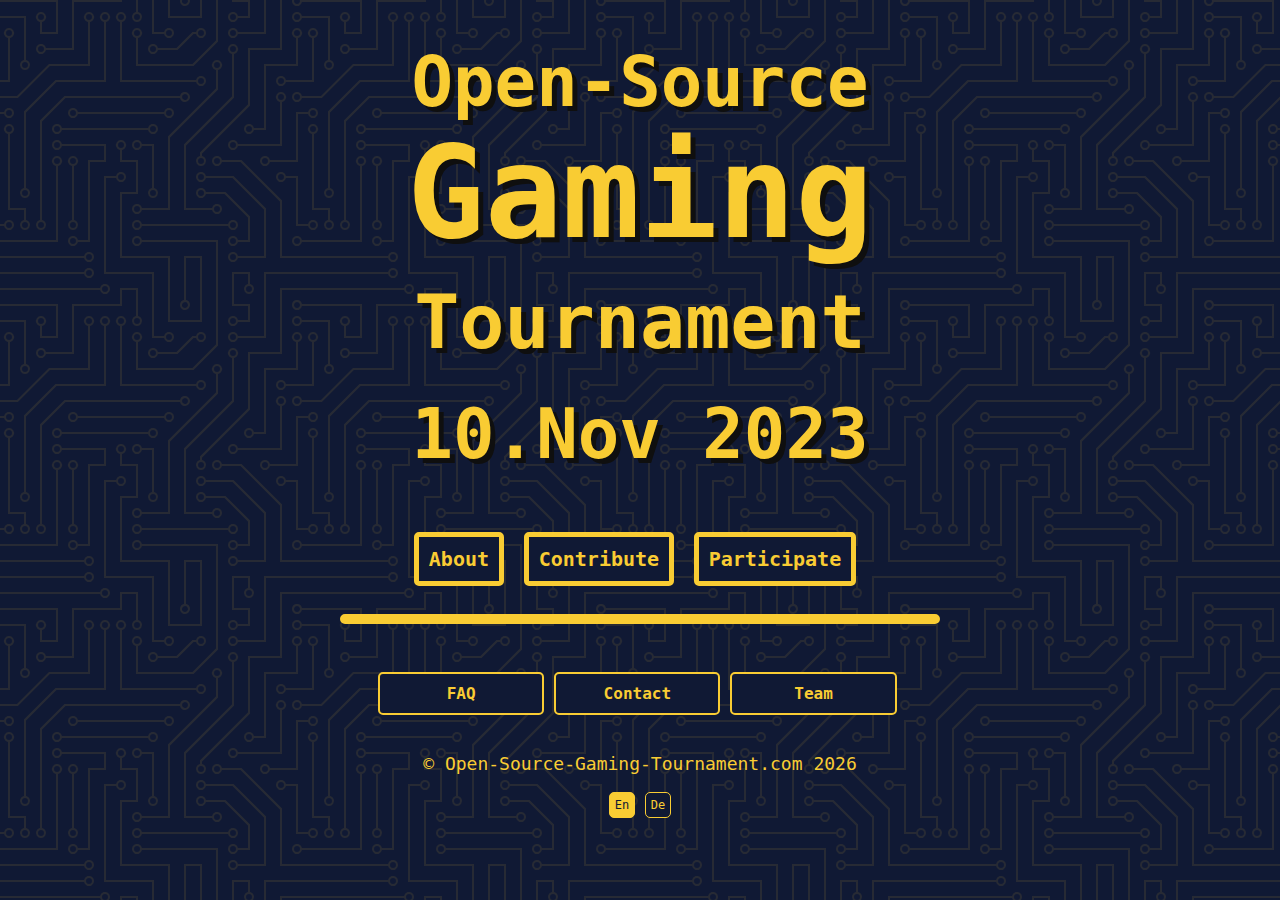
==== index.html @ 017a6010 "Update index.html" ====
<!DOCTYPE html>


<html  lang="en" >

<head>
<title> Open-Source-Gaming-Tournament.com </title>

		<meta charset="utf-8" />
    <link rel="stylesheet" href="./style.css">
    <meta http-equiv="Content-Type" content="text/html; charset=utf-8">
    <meta http-equiv="Content-Style-Type" content="text/css">
    <base target="_blank">
    <meta name="description" content="Play and Support Open Source Gaming" />
    <meta property="og:image" content="logo.png"/>
    <meta property="og:title" content="🎮 Open-Source-Gaming-Tournament.com 🎮"/>
    <meta property="og:site_name" content="Open-Source-Gaming-Tournament.com"/>
    <meta property="og:description" content="Play and Support Open-Source Gaming" />
    <meta name="viewport" content="width=device-width">


<link rel="icon" type="image/png" href="media/logo.png" />



<style>

:root {
  --bg: #f9cc33;
  --color1: #101934;
  --color2: #7c5f00;
  --blue: #1e90ff;
  --blue2: #93d5ff;
  --grey: #252426;
  --red: #ef2828;
  --glow: #252426;
  --font1: 'Monospace', sans-serif;
  --font2: 'Monospace', sans-serif;
  --pattern: url("data:image/svg+xml,%3Csvg xmlns='http://www.w3.org/2000/svg' viewBox='0 0 304 304' width='304' height='304'%3E%3Cpath fill='%23f9cc33' fill-opacity='0.1' d='M44.1 224a5 5 0 1 1 0 2H0v-2h44.1zm160 48a5 5 0 1 1 0 2H82v-2h122.1zm57.8-46a5 5 0 1 1 0-2H304v2h-42.1zm0 16a5 5 0 1 1 0-2H304v2h-42.1zm6.2-114a5 5 0 1 1 0 2h-86.2a5 5 0 1 1 0-2h86.2zm-256-48a5 5 0 1 1 0 2H0v-2h12.1zm185.8 34a5 5 0 1 1 0-2h86.2a5 5 0 1 1 0 2h-86.2zM258 12.1a5 5 0 1 1-2 0V0h2v12.1zm-64 208a5 5 0 1 1-2 0v-54.2a5 5 0 1 1 2 0v54.2zm48-198.2V80h62v2h-64V21.9a5 5 0 1 1 2 0zm16 16V64h46v2h-48V37.9a5 5 0 1 1 2 0zm-128 96V208h16v12.1a5 5 0 1 1-2 0V210h-16v-76.1a5 5 0 1 1 2 0zm-5.9-21.9a5 5 0 1 1 0 2H114v48H85.9a5 5 0 1 1 0-2H112v-48h12.1zm-6.2 130a5 5 0 1 1 0-2H176v-74.1a5 5 0 1 1 2 0V242h-60.1zm-16-64a5 5 0 1 1 0-2H114v48h10.1a5 5 0 1 1 0 2H112v-48h-10.1zM66 284.1a5 5 0 1 1-2 0V274H50v30h-2v-32h18v12.1zM236.1 176a5 5 0 1 1 0 2H226v94h48v32h-2v-30h-48v-98h12.1zm25.8-30a5 5 0 1 1 0-2H274v44.1a5 5 0 1 1-2 0V146h-10.1zm-64 96a5 5 0 1 1 0-2H208v-80h16v-14h-42.1a5 5 0 1 1 0-2H226v18h-16v80h-12.1zm86.2-210a5 5 0 1 1 0 2H272V0h2v32h10.1zM98 101.9V146H53.9a5 5 0 1 1 0-2H96v-42.1a5 5 0 1 1 2 0zM53.9 34a5 5 0 1 1 0-2H80V0h2v34H53.9zm60.1 3.9V66H82v64H69.9a5 5 0 1 1 0-2H80V64h32V37.9a5 5 0 1 1 2 0zM101.9 82a5 5 0 1 1 0-2H128V37.9a5 5 0 1 1 2 0V82h-28.1zm16-64a5 5 0 1 1 0-2H146v44.1a5 5 0 1 1-2 0V18h-26.1zm102.2 270a5 5 0 1 1 0 2H98v14h-2v-16h124.1zM242 149.9V160h16v34h-16v62h48v48h-2v-46h-48v-66h16v-30h-16v-12.1a5 5 0 1 1 2 0zM53.9 18a5 5 0 1 1 0-2H64V2H48V0h18v18H53.9zm112 32a5 5 0 1 1 0-2H192V0h50v2h-48v48h-28.1zm-48-48a5 5 0 0 1-9.8-2h2.07a3 3 0 1 0 5.66 0H178v34h-18V21.9a5 5 0 1 1 2 0V32h14V2h-58.1zm0 96a5 5 0 1 1 0-2H137l32-32h39V21.9a5 5 0 1 1 2 0V66h-40.17l-32 32H117.9zm28.1 90.1a5 5 0 1 1-2 0v-76.51L175.59 80H224V21.9a5 5 0 1 1 2 0V82h-49.59L146 112.41v75.69zm16 32a5 5 0 1 1-2 0v-99.51L184.59 96H300.1a5 5 0 0 1 3.9-3.9v2.07a3 3 0 0 0 0 5.66v2.07a5 5 0 0 1-3.9-3.9H185.41L162 121.41v98.69zm-144-64a5 5 0 1 1-2 0v-3.51l48-48V48h32V0h2v50H66v55.41l-48 48v2.69zM50 53.9v43.51l-48 48V208h26.1a5 5 0 1 1 0 2H0v-65.41l48-48V53.9a5 5 0 1 1 2 0zm-16 16V89.41l-34 34v-2.82l32-32V69.9a5 5 0 1 1 2 0zM12.1 32a5 5 0 1 1 0 2H9.41L0 43.41V40.6L8.59 32h3.51zm265.8 18a5 5 0 1 1 0-2h18.69l7.41-7.41v2.82L297.41 50H277.9zm-16 160a5 5 0 1 1 0-2H288v-71.41l16-16v2.82l-14 14V210h-28.1zm-208 32a5 5 0 1 1 0-2H64v-22.59L40.59 194H21.9a5 5 0 1 1 0-2H41.41L66 216.59V242H53.9zm150.2 14a5 5 0 1 1 0 2H96v-56.6L56.6 162H37.9a5 5 0 1 1 0-2h19.5L98 200.6V256h106.1zm-150.2 2a5 5 0 1 1 0-2H80v-46.59L48.59 178H21.9a5 5 0 1 1 0-2H49.41L82 208.59V258H53.9zM34 39.8v1.61L9.41 66H0v-2h8.59L32 40.59V0h2v39.8zM2 300.1a5 5 0 0 1 3.9 3.9H3.83A3 3 0 0 0 0 302.17V256h18v48h-2v-46H2v42.1zM34 241v63h-2v-62H0v-2h34v1zM17 18H0v-2h16V0h2v18h-1zm273-2h14v2h-16V0h2v16zm-32 273v15h-2v-14h-14v14h-2v-16h18v1zM0 92.1A5.02 5.02 0 0 1 6 97a5 5 0 0 1-6 4.9v-2.07a3 3 0 1 0 0-5.66V92.1zM80 272h2v32h-2v-32zm37.9 32h-2.07a3 3 0 0 0-5.66 0h-2.07a5 5 0 0 1 9.8 0zM5.9 0A5.02 5.02 0 0 1 0 5.9V3.83A3 3 0 0 0 3.83 0H5.9zm294.2 0h2.07A3 3 0 0 0 304 3.83V5.9a5 5 0 0 1-3.9-5.9zm3.9 300.1v2.07a3 3 0 0 0-1.83 1.83h-2.07a5 5 0 0 1 3.9-3.9zM97 100a3 3 0 1 0 0-6 3 3 0 0 0 0 6zm0-16a3 3 0 1 0 0-6 3 3 0 0 0 0 6zm16 16a3 3 0 1 0 0-6 3 3 0 0 0 0 6zm16 16a3 3 0 1 0 0-6 3 3 0 0 0 0 6zm0 16a3 3 0 1 0 0-6 3 3 0 0 0 0 6zm-48 32a3 3 0 1 0 0-6 3 3 0 0 0 0 6zm16 16a3 3 0 1 0 0-6 3 3 0 0 0 0 6zm32 48a3 3 0 1 0 0-6 3 3 0 0 0 0 6zm-16 16a3 3 0 1 0 0-6 3 3 0 0 0 0 6zm32-16a3 3 0 1 0 0-6 3 3 0 0 0 0 6zm0-32a3 3 0 1 0 0-6 3 3 0 0 0 0 6zm16 32a3 3 0 1 0 0-6 3 3 0 0 0 0 6zm32 16a3 3 0 1 0 0-6 3 3 0 0 0 0 6zm0-16a3 3 0 1 0 0-6 3 3 0 0 0 0 6zm-16-64a3 3 0 1 0 0-6 3 3 0 0 0 0 6zm16 0a3 3 0 1 0 0-6 3 3 0 0 0 0 6zm16 96a3 3 0 1 0 0-6 3 3 0 0 0 0 6zm0 16a3 3 0 1 0 0-6 3 3 0 0 0 0 6zm16 16a3 3 0 1 0 0-6 3 3 0 0 0 0 6zm16-144a3 3 0 1 0 0-6 3 3 0 0 0 0 6zm0 32a3 3 0 1 0 0-6 3 3 0 0 0 0 6zm16-32a3 3 0 1 0 0-6 3 3 0 0 0 0 6zm16-16a3 3 0 1 0 0-6 3 3 0 0 0 0 6zm-96 0a3 3 0 1 0 0-6 3 3 0 0 0 0 6zm0 16a3 3 0 1 0 0-6 3 3 0 0 0 0 6zm16-32a3 3 0 1 0 0-6 3 3 0 0 0 0 6zm96 0a3 3 0 1 0 0-6 3 3 0 0 0 0 6zm-16-64a3 3 0 1 0 0-6 3 3 0 0 0 0 6zm16-16a3 3 0 1 0 0-6 3 3 0 0 0 0 6zm-32 0a3 3 0 1 0 0-6 3 3 0 0 0 0 6zm0-16a3 3 0 1 0 0-6 3 3 0 0 0 0 6zm-16 0a3 3 0 1 0 0-6 3 3 0 0 0 0 6zm-16 0a3 3 0 1 0 0-6 3 3 0 0 0 0 6zm-16 0a3 3 0 1 0 0-6 3 3 0 0 0 0 6zM49 36a3 3 0 1 0 0-6 3 3 0 0 0 0 6zm-32 0a3 3 0 1 0 0-6 3 3 0 0 0 0 6zm32 16a3 3 0 1 0 0-6 3 3 0 0 0 0 6zM33 68a3 3 0 1 0 0-6 3 3 0 0 0 0 6zm16-48a3 3 0 1 0 0-6 3 3 0 0 0 0 6zm0 240a3 3 0 1 0 0-6 3 3 0 0 0 0 6zm16 32a3 3 0 1 0 0-6 3 3 0 0 0 0 6zm-16-64a3 3 0 1 0 0-6 3 3 0 0 0 0 6zm0 16a3 3 0 1 0 0-6 3 3 0 0 0 0 6zm-16-32a3 3 0 1 0 0-6 3 3 0 0 0 0 6zm80-176a3 3 0 1 0 0-6 3 3 0 0 0 0 6zm16 0a3 3 0 1 0 0-6 3 3 0 0 0 0 6zm-16-16a3 3 0 1 0 0-6 3 3 0 0 0 0 6zm32 48a3 3 0 1 0 0-6 3 3 0 0 0 0 6zm16-16a3 3 0 1 0 0-6 3 3 0 0 0 0 6zm0-32a3 3 0 1 0 0-6 3 3 0 0 0 0 6zm112 176a3 3 0 1 0 0-6 3 3 0 0 0 0 6zm-16 16a3 3 0 1 0 0-6 3 3 0 0 0 0 6zm0 16a3 3 0 1 0 0-6 3 3 0 0 0 0 6zm0 16a3 3 0 1 0 0-6 3 3 0 0 0 0 6zM17 180a3 3 0 1 0 0-6 3 3 0 0 0 0 6zm0 16a3 3 0 1 0 0-6 3 3 0 0 0 0 6zm0-32a3 3 0 1 0 0-6 3 3 0 0 0 0 6zm16 0a3 3 0 1 0 0-6 3 3 0 0 0 0 6zM17 84a3 3 0 1 0 0-6 3 3 0 0 0 0 6zm32 64a3 3 0 1 0 0-6 3 3 0 0 0 0 6zm16-16a3 3 0 1 0 0-6 3 3 0 0 0 0 6z'%3E%3C/path%3E%3C/svg%3E");
}




* {
  box-sizing: border-box;
}

body {
  background-color: var(--color1);
  font-family: var(--font1);
  color: var(--bg); 
  background-image: var(--pattern); 
  background-position: top center; 
  margin: auto;
  max-width: 750px;

}

/* Center website */
.main {
 
        border-radius: 5px;
        padding: 10px;
        padding-left: 20px;
        padding-right: 20px;

        margin: auto;
        margin-top: 0px;
        max-width: 40em;

}

h1 {

  font-size: 60px;
color: var(--bg); 

word-break: break-word;
font-family:var(--font1);
filter: drop-shadow(5px 5px 0px  rgb(15, 15, 15)); 
}

h2 {font-family:var(--font2);
line-height: 0.8;
  font-size: 27px;
}

h3 {font-family:var(--font2);
  font-size: 15px;
}

p {
    font-family: var(--font2);
  font-size: 18px;
}

hr {
    border-radius: 5px;
    height: 10px;
    border: 2.5px solid var(--bg);
    width: 100%;

    background-color: var(--bg);

}



input {
      text-align: center;
      margin-top: 5px;
      margin-bottom: 0px;
      display: block;
      width: 100%;
      font-size: 25px;
      color: var(--bg); background: var(--color1);
      border: solid 2px var(--bg);
      border-radius: 5px;
      padding: 10px;
    }

    textarea {
      text-align: left;
      margin-top: 5px;
      margin-bottom: 0px;
      display: block;
      width: 100%;
      height: 150px;
      font-size: 15px;
      color: var(--color1); 
      background: var(--bg);
      border: solid 2px var(--bg);
      border-radius: 5px;
      padding: 10px;
    }

    textarea:focus,input:focus {
      border: solid 2px var(--bg);
      outline: solid 5px var(--bg);
    }

    textarea:hover,input:hover {
      border: solid 2px var(--bg);
      outline: solid 5px var(--bg);
    }

    .buttonform {
      font-weight: bold;
      text-align: center;
      margin-top: 0px;
      display: block;
      width: 100%;
      font-size: 200%;
      color: var(--color1); background: var(--bg);
      border: solid 2px var(--bg);
      border-radius: 5px;
      padding: 10px;
    }

    .buttonform:link {font-weight: bold; color: var(--bg); text-decoration:underline;}
    .buttonformvisited {color: var(--bg); text-decoration:none;}
    .buttonform:hover { outline: solid 5px var(--bg);text-shadow: 0px 0px 0px  var(--color4);text-decoration:none; cursor: pointer; border: solid 2px var(--bg); color: var(--bg); background: var(--color1);}

    span {
      font-weight: bold;
      font-size: 25px;
      color: var(--bg);
    }

    img {
     /* image-rendering: pixelated;*/
    filter: drop-shadow(5px 5px 0px  var(--color4)); 
    }



.BUY {
font-weight: bold;
font-family: var(--font2); 
border-radius: 5px;
  margin-top: 20px;
  margin-bottom: 0%;
  display: block;
  cursor: pointer;
  padding: 10px 10px;
  font-size: 125%;
  background-color: var(--bg); 
  color: var(--color1); 
  border: 5px solid var(--bg); 
  text-decoration: none;
} 

.active, .BUY:hover {
  background-color: var(--color1);
  color: var(--bg); 
 
}


.button1 {
font-weight: bold;
font-family: var(--font2); 
border-radius: 5px;
  margin-top: 20px;
  margin-bottom: 0%;
  display: block;
  cursor: pointer;
  padding: 10px 10px;
  font-size: 100%;
  background-color: var(--color1); 
  color: var(--bg); 
  border: 2px solid var(--bg); 
  text-decoration: none;
 
} 

.active, .button1:hover {
  background-color: var(--bg);
  color: var(--color1); 
  border: 2px solid var(--color1); 
}

.button2 {
font-weight: bold;
font-family: var(--font2); 
border-radius: 5px;
  margin-top: 20px;
  margin-bottom: 0%;
  display: block;
  cursor: pointer;
  padding: 10px 10px;
  font-size: 125%;
  background-color: var(--color1); 
  color: var(--bg); 
  border: 5px solid var(--bg); 
  text-decoration: none;
} 

.active, .button2:hover {
  background-color: var(--bg);
  color: var(--color1); 
 
}

.buttonmini {
font-weight: default;
font-family: var(--font2); 
border-radius: 5px;
  margin-top: 0px;
  margin-bottom: 0%;
  display: inline-block;
  cursor: pointer;
  padding: 5px 5px;
  font-size: 75%;
  background-color: var(--color1); 
  color: var(--bg); 
  border: 1px solid var(--bg); 
 
} 

.active, .buttonmini:hover {
  background-color: var(--bg);
  color: var(--color1); 
 
}

.row2 {
  margin: 0px 0px;
}

/* Add padding BETWEEN each column */
.row2,
.row2 > .column2 {
  padding: 5px;
}

/* Create four equal columns that floats next to each other */
.column2 {
  float: left;
  width: 33%;

  
}

/* Clear floats after rows */ 
.row2:after {
  content: "";
  display: table;
  clear: both;
  padding: 5px;
}

/* Content */

.content2 {

  padding: 0px;

}





.row {
  margin: 0px 0px;
}

/* Add padding BETWEEN each column */
.row,
.row > .column {
  padding: 0px;
}

/* Create four equal columns that floats next to each other */
.column {
  float: left;
  width: 20%;

  
}

/* Clear floats after rows */ 
.row:after {
  content: "";
  display: table;
  clear: both;
  padding: 25px;
}

/* Content */

.content {

  padding: 10px;

}




 /* Style the tab */
.tab {
  overflow: hidden;
padding-bottom: 20px;

}

/* Style the buttons that are used to open the tab content */
.tab button {
font-weight: bold;
font-family: var(--font1); 
border-radius: 5px;
  margin-top: 20px;
  margin-right: 10px;
  display: inline-block;
  cursor: pointer;
  padding: 10px 10px;
  font-size: 125%;
  background-color: var(--color1); 
  color: var(--bg); 
  border: 5px solid var(--bg); 
 
}

/* Change background color of buttons on hover */
.tab button:hover {
    background-color: var(--bg);
  color: var(--color1); 
}

/* Create an active/current tablink class */
.tab button.active {
    background-color: var(--bg);
  color: var(--color1); 
}

/* Style the tab content */
.tabcontent {
  display: none;
padding-top: 0px;

} 


/* [Object] Modal
 * =============================== */
.modal {
  opacity: 0;
  visibility: hidden;
  position: fixed;
  top: 0;
  right: 0;
  bottom: 0;
  left: 0;
  text-align: left;
    background-color: var(--color1);
  z-index: 1;
}

.modal__bg {
  position: absolute;
  top: 0;
  right: 0;
  bottom: 0;
  left: 0;
  cursor: pointer;
background-image: var(--pattern); 
background-position: top center; 

}

.modal-state {
  display: none;
}

.modal-state:checked + .modal {
  opacity: 1;
  visibility: visible;
}

.modal-state:checked + .modal .modal__inner {
  top: 0;
}

.modal__inner {

  position: absolute;
  top: -20%;
  right: 0;
  bottom: 0;
  left: 0;
max-width: 60em;
  margin: auto;
  overflow: auto;
  border: 5px solid var(--bg);
  background-color: var(--color1);
  color: var(--bg); 
  border-radius: 5px;
  padding: 1em 2em;
  height: 38em;

}

.modal__close {
  position: absolute;
  right: 1em;
  top: 1em;
  width: 1.1em;
  height: 1.1em;
  cursor: pointer;
}

.modal__close:after,
.modal__close:before {
  content: '';
  position: absolute;
  width: 2px;
  height: 1.5em;
  background: var(--bg); 
  display: block;
  transform: rotate(45deg);
  left: 50%;
  margin: -3px 0 0 -1px;
  top: 0;
}

.modal__close:hover:after,
.modal__close:hover:before {
  background: #aaa;
}

.modal__close:before {
  transform: rotate(-45deg);
}

.fa {
    
  color: var(--bg); 
  padding: 0px;
  font-size: 20px;
  width: 30px;
  text-align: center;
  text-decoration: none;
  margin: 0px 0px;
} 

img {
    filter: drop-shadow(5px 5px 0px  black); 
    margin-bottom:-20px;
    }

.qr {
    color: var(--bg); 
    font-size: 100%;
    line-height: 0.9;
    }




/* Responsive layout - makes the two columns stack on top of each other instead of next to each other */
@media screen and (max-width: 855px) {
  .column {
    width: 33%;
  }

  .column2 {
    width: 33%;
  }

	
  .modal__inner {
    width: 90%;
    height: 80%;
    box-sizing: border-box;
    padding: 10px 10px;
  }

h3 {
  font-size: 13px;
}

h1 {
line-height: 0.9;
  font-size: 200%;
}

img {
  margin-bottom:0px;
}


}

</style>


</head>


<body>
<div class="main">
<center>


<div>

<h1><font style="line-height: 0.5; font-size: 115%;" >Open-Source</font></h1>
<h1><font style="line-height: 0.5; font-size: 215%;" >Gaming</font></h1>
<h1><font style="line-height: 0.5; font-size: 125%;" >Tournament</font></h1>
<h1><font style="line-height: 0.5; font-size: 115%;" >10.Nov 2023</font></h1>

</div>

<div class="tab">
  <button class="tablinks" onclick="openCity(event, '1')" id="defaultOpen" >About</button>
  <button class="tablinks" onclick="openCity(event, '2')">Contribute</button>
  <button class="tablinks" onclick="openCity(event, '3')">Participate</button>
</div>

</center>



  <hr></hr>
<center>


</center>
<div id="1" class="tabcontent">
<div><div style="color: var(--bg);" id="btc-note">

  <center>
    <h2>Pricepool so far:</h2>
    <span style="color: var(--bg); font-size: 450%" id="balance">Loading...</span>
  </center>


  <center>
  <h2>About the Tournament</h2>

  </center>
  <p>The Open Source Gaming Tournament is a competition for players of the open source games 0.A.D and SuperTuxKart. The tournament is open to anyone who wants to participate, regardless of skill level or experience.</p>
  <a href="https://supertuxkart.net/Main_Page"><img width="45%" src="media/SuperTuxCart-Logo.png" alt="Monero-Logo">
  </a>	
  <a href="https://play0ad.com/"><img width="45%" src="media/0ad-Logo.png" alt="Monero-Logo">
  </a>
  <center>
    <hr></hr>
  <h2>Contributing to the Prize Pool</h2>

  </center>
  <center>
    <a href="https://bitcoin.org/en/"><img width="15%" src="media/Bitcoin-Logo.png" alt="Monero-Logo">
    </a>
    </center>
  <p>Everyone can contribute to the prize pool for the tournament, simply send bitcoin to the wallet address provided on the website. Your contribution will be displayed on the website!</p>

<hr></hr>
</div></div>

</div>

<center>

<div id="2" class="tabcontent">
<div><div  id="eth-note">
  <pre title="bc1qw0va3gm52trycvcsyncamf2m2tumekm4najnwk">
    <span class="qr" >
      ▄▄▄▄▄▄▄   ▄ ▄▄  ▄ ▄▄▄ ▄▄▄▄▄▄▄  
      █ ▄▄▄ █ ▀ ▀ ▄▀▀█▄▀▀▄▄ █ ▄▄▄ █  
      █ ███ █ ▀█▀ ▀▀▀▀▀▀▄█▄ █ ███ █  
      █▄▄▄▄▄█ █▀▄▀█ ▄▀█ █ █ █▄▄▄▄▄█  
      ▄▄▄▄▄ ▄▄▄█▀█ ▄█▀▀▄ ▄▄▄ ▄ ▄ ▄   
        ▄█ █▄▀  █ ▀█ ▄█▀▀▀█▄▀▄█▄  ▀  
      █▄▀█ ▄▄ ▄▄▄ █▄▄  ▄ ▀▄▀▀█▀█▄▄   
      ▄▄▄ █ ▄██▄▄▄▄█▄▄█▄▀▀█ ▀▄██▄▄▀  
      ██▄█ ▄▄▀▄ ▀█ ▄▄█▀▄█▀ ▀ ▀ ▄▄▄▀  
      █ ▀▄ ▀▄██▄█ ▀▄█▄█▄▄▀▀▄▀█▀  ▀▀  
      █ ▄▄██▄  ▀▄ █▄█▀▀▄▀▀██████▄█▀  
      ▄▄▄▄▄▄▄ ██▀▄▄█ ▄█▀▀██ ▄ █▀▄▀▀  
      █ ▄▄▄ █ ▄█▄█  ▀██▄▄▀█▄▄▄█▀▄██  
      █ ███ █ █▄▀ ▀█▄▄▀▄▄▀▀ ▄▄▄▄ █▀  
      █▄▄▄▄▄█ ███ █▀▄██▄▀▄▀▀▀▀▄▄▄▀   
    </span></pre>
    <h2 style="word-break: break-all; font-size: 100%;" >bc1qw0va3gm52trycvcsyncamf2m2tumekm4najnwk</h2>
    <div id="biggest-contributors"></div>
</div></div>

</div>


<div id="3" class="tabcontent">
<div><div  id="doge-note">
  <form action="https://api.staticforms.xyz/submit" method="post" id="staticform">
    <!-- Replace with your StaticForms accessKey -->
    <input type="hidden" name="accessKey" value="b4e405df-6e91-43d2-9cfc-2c8c4bbc1c8f">
    <input type="hidden" name="subject" value="Open-Source-Gaming-Tournament.com">
    <!-- Replace with the url you want to redirect to -->
    <input type="hidden" name="redirectTo" value="https://open-source-gaming-tournament.com/thankyou">
    <!-- If we receive data in this field submission will be ignored -->
    <input type="text" name="honeypot" style="display: none;"> <!-- Optional -->

<br>
    <div class="field">
      <div class="control">
        <input type="text" name="name" placeholder="Your Name">
        <br>
        <input class="input" type="email" name="email" placeholder="your@email.com" required>
      </div>
<br>
<button class="buttonform is-primary" type="Submit">Register</button>
</form>
</div></div>

</div>


</center>

</div>



<center>


<input class="modal-state" id="modal-1" type="checkbox" />
<div class="modal">
  <label class="modal__bg" for="modal-1"></label>
  <div class="modal__inner" style=" padding-left: 25px; padding-right: 25px;">
    <label class="modal__close" for="modal-1"></label>


<h2><font style="font-size: 75%;" >FAQ</font></h2>

<a>
  Q: What games are being played in this tournament?<br>
  A: The games being played are 0.A.D and SuperTuxCart. Both games are open source and free to play.<br>
  <br>
  Q: How do I participate in the tournament?<br>
  A: To participate, you need to sign up on our website and register for the tournament. Once you're registered, you'll receive an email with instructions on how to download and install the games.<br>
  <br>
  Q: How much does it cost to participate?<br>
  A: Participation is free, but we encourage everyone to contribute to the prize pool, which is a bitcoin wallet. The biggest contributors will be displayed on the website.<br>
  <br>
  Q: How is the prize pool split between the winners and developers?<br>
  A: The prize pool is split 50/50 between the winners and the developers of the games.<br>
  <br>
  Q: How do I contribute to the prize pool?<br>
  A: You can contribute to the prize pool by sending bitcoin to the address provided on the website. We accept contributions from anyone who wants to support the tournament.<br>
  <br>
  Q: How are the winners determined?<br>
  A: The winners are determined by the highest scores in each game. The top players will receive a portion of the prize pool.<br>
  <br>
  Q: When does the tournament start and end?<br>
  A: The tournament dates will be announced on the website once they are confirmed. The tournament will last for several weeks, and winners will be announced after the tournament ends.<br>
  <br>
  Q: Can I play both games in the tournament?<br>
  A: Yes, you can play both games in the tournament, and your scores in both games will be counted towards your total score.<br>
  <br>
  Q: How do I report my scores?<br>
  A: You can report your scores on the website by logging in and submitting your scores for each game.<br>
  <br>
  Q: Are there any rules for the tournament?<br>
  A: Yes, there are rules for the tournament, which will be posted on the website before the tournament starts. The rules will include information on cheating, fair play, and other guidelines for participants.<br></a>

  </div>
</div>


<input class="modal-state" id="modal-2" type="checkbox" />
<div class="modal">
  <label class="modal__bg" for="modal-2"></label>
  <div class="modal__inner">
    <label class="modal__close" for="modal-2"></label>
<center>

</center>

    
  </div>
</div>

<input class="modal-state" id="modal-3" type="checkbox" />
<div class="modal">
  <label class="modal__bg" for="modal-3"></label>
  <div class="modal__inner">
    <label class="modal__close" for="modal-3"></label>
<a>
  <h2>Our Team</h2>
  <p>We are a passionate team of gamers and developers who are dedicated to promoting and supporting open source games. Our goal is to provide a platform for gamers to showcase their skills, compete with each other, and have fun playing the games they love.</p>
  <p>We believe that open source games have the potential to revolutionize the gaming industry, and we are committed to supporting their development and growth. Our team is made up of developers, designers, and gaming enthusiasts who share this vision and are working hard to make it a reality.</p>
  <p>Our team members come from diverse backgrounds, but we are united by our passion for gaming and our commitment to open source principles. We believe that by working together, we can build a better future for gaming.</p>
  <p>Thank you for your interest in our team, and we look forward to bringing you the best in open source gaming tournaments!</p>
</a>
  </div>
</div>


<div style="        
        padding: 0%;
        padding-left: 0%;
        padding-right: 0%;

        margin: auto;
        margin-top: 0px;
        max-width: 34em;"class="main2">

<div class="row2">

<div class="column2">
<div class="content2">



<div align="center">

    <label class="button button1" for="modal-1">FAQ</label>
</div>
</div>
</div>


<div class="column2">
<div class="content2">




<div align="center">

<a href="mailto:info@Open-Source-Gaming-Tournament.com" class="button button1"> Contact </a>	
</div>
</div>
</div>

<div class="column2">
<div class="content2">




<div align="center">

<label class="button button1" for="modal-3">Team</label>
</div>
</div>
</div>


</div>

<div>
<p style="  color: var(--bg); ">© Open-Source-Gaming-Tournament.com <script>document.write( new Date().getFullYear() );</script> </p>
</div>

<div align="center">

<a style="text-decoration: none;" class="button buttonmini active" >En</a>
<a style="text-decoration: none;" href="index_DE" class="button buttonmini" >De</a>

</div>



</center>
</div>
<!-- END MAIN -->
</div>


  <script  src="./script.js"></script>
</body>


<!-- partial -->



</html>
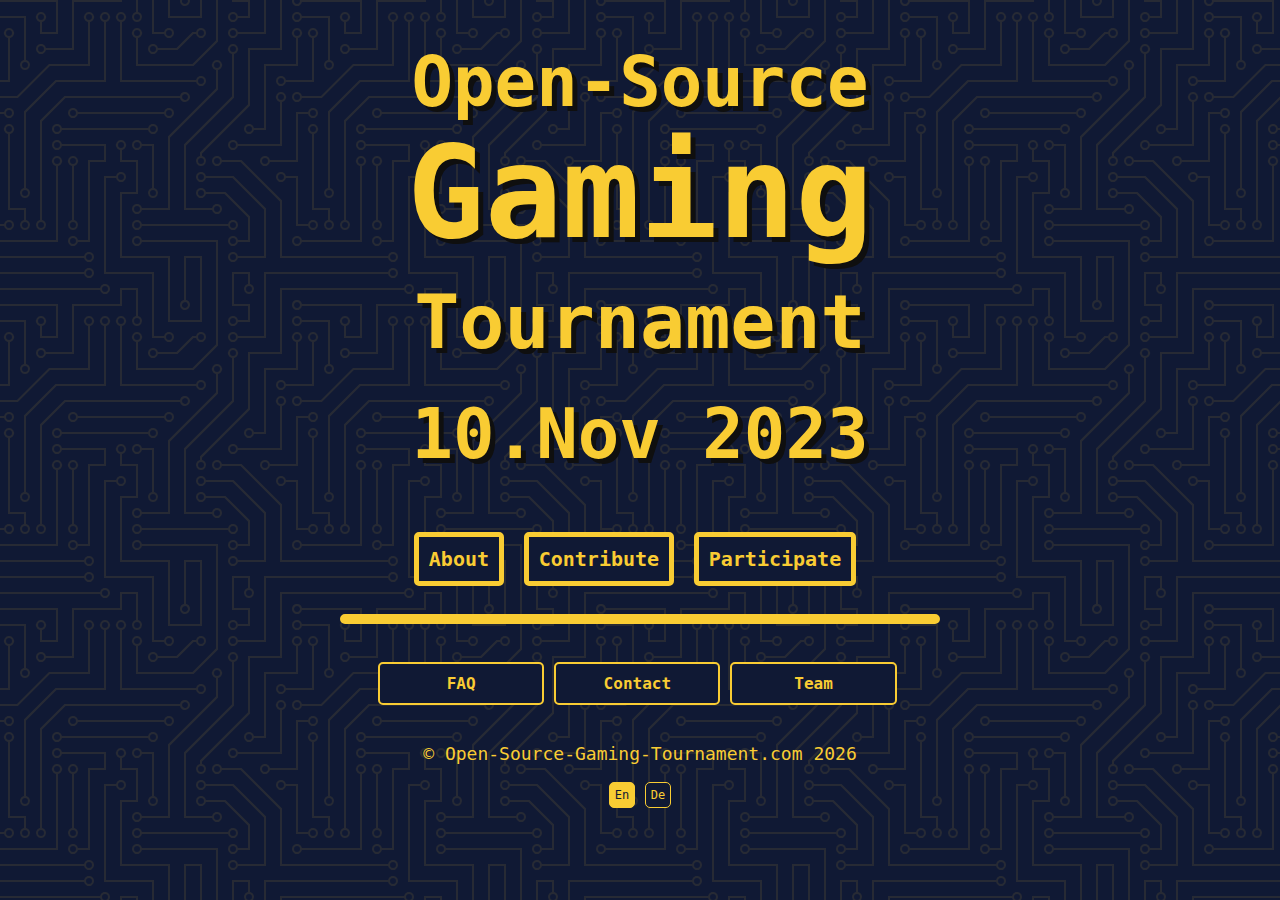
==== commit aeb519c4: "Update index.html" ====
--- a/index.html
+++ b/index.html
@@ -15,7 +15,7 @@
     <meta property="og:image" content="logo.png"/>
     <meta property="og:title" content="🎮 Open-Source-Gaming-Tournament.com 🎮"/>
     <meta property="og:site_name" content="Open-Source-Gaming-Tournament.com"/>
-    <meta property="og:description" content="Play and Support Open-Source Gaming" />
+    <meta property="og:description" content="Play and Support Open-Source games" />
     <meta name="viewport" content="width=device-width">
 
 
@@ -587,48 +587,33 @@
   </a>	
   <a href="https://play0ad.com/"><img width="45%" src="media/0ad-Logo.png" alt="Monero-Logo">
   </a>
-  <center>
-    <hr></hr>
-  <h2>Contributing to the Prize Pool</h2>
+ 
+
+</div></div>
+
+</div>
+
+
+
+<div id="2" class="tabcontent">
+<div> <center>
+
+<h2>Contributing to the Prize Pool</h2>
+
+</center>
+<center>
 
   </center>
-  <center>
-    <a href="https://bitcoin.org/en/"><img width="15%" src="media/Bitcoin-Logo.png" alt="Monero-Logo">
-    </a>
-    </center>
-  <p>Everyone can contribute to the prize pool for the tournament, simply send bitcoin to the wallet address provided on the website. Your contribution will be displayed on the website!</p>
-
-<hr></hr>
+<p>Everyone can contribute to the prize pool for the tournament, simply send bitcoin to the wallet address provided on the website. Your contribution will be displayed on the website!</p>
+<center>
+<div  id="eth-note">
+  <h2 style="word-break: break-all; font-size: 100%;" >bc1qw0va3gm52trycvcsyncamf2m2tumekm4najnwk</h2>
+  <div id="biggest-contributors"></div>
+  <br>
+<img  title="bc1qw0va3gm52trycvcsyncamf2m2tumekm4najnwk" width="50%%" src="media/qr.png" alt="qr-code">
+
 </div></div>
-
-</div>
-
-<center>
-
-<div id="2" class="tabcontent">
-<div><div  id="eth-note">
-  <pre title="bc1qw0va3gm52trycvcsyncamf2m2tumekm4najnwk">
-    <span class="qr" >
-      ▄▄▄▄▄▄▄   ▄ ▄▄  ▄ ▄▄▄ ▄▄▄▄▄▄▄  
-      █ ▄▄▄ █ ▀ ▀ ▄▀▀█▄▀▀▄▄ █ ▄▄▄ █  
-      █ ███ █ ▀█▀ ▀▀▀▀▀▀▄█▄ █ ███ █  
-      █▄▄▄▄▄█ █▀▄▀█ ▄▀█ █ █ █▄▄▄▄▄█  
-      ▄▄▄▄▄ ▄▄▄█▀█ ▄█▀▀▄ ▄▄▄ ▄ ▄ ▄   
-        ▄█ █▄▀  █ ▀█ ▄█▀▀▀█▄▀▄█▄  ▀  
-      █▄▀█ ▄▄ ▄▄▄ █▄▄  ▄ ▀▄▀▀█▀█▄▄   
-      ▄▄▄ █ ▄██▄▄▄▄█▄▄█▄▀▀█ ▀▄██▄▄▀  
-      ██▄█ ▄▄▀▄ ▀█ ▄▄█▀▄█▀ ▀ ▀ ▄▄▄▀  
-      █ ▀▄ ▀▄██▄█ ▀▄█▄█▄▄▀▀▄▀█▀  ▀▀  
-      █ ▄▄██▄  ▀▄ █▄█▀▀▄▀▀██████▄█▀  
-      ▄▄▄▄▄▄▄ ██▀▄▄█ ▄█▀▀██ ▄ █▀▄▀▀  
-      █ ▄▄▄ █ ▄█▄█  ▀██▄▄▀█▄▄▄█▀▄██  
-      █ ███ █ █▄▀ ▀█▄▄▀▄▄▀▀ ▄▄▄▄ █▀  
-      █▄▄▄▄▄█ ███ █▀▄██▄▀▄▀▀▀▀▄▄▄▀   
-    </span></pre>
-    <h2 style="word-break: break-all; font-size: 100%;" >bc1qw0va3gm52trycvcsyncamf2m2tumekm4najnwk</h2>
-    <div id="biggest-contributors"></div>
-</div></div>
-
+</center>
 </div>
 
 
@@ -658,7 +643,7 @@
 </div>
 
 
-</center>
+
 
 </div>
 
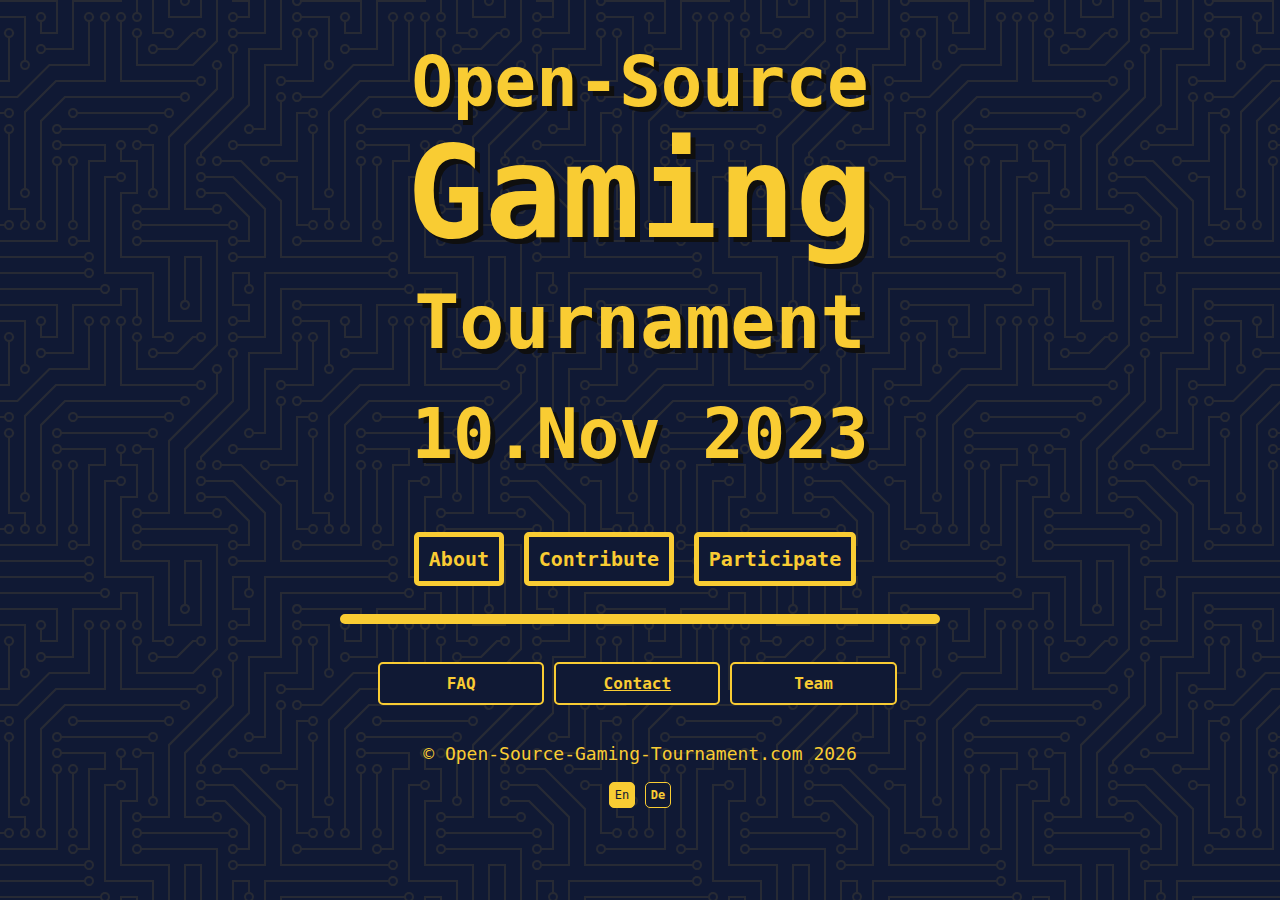
==== commit 892e65d6: "Add files via upload" ====
--- a/index.html
+++ b/index.html
@@ -20,7 +20,7 @@
 
 
 <link rel="icon" type="image/png" href="media/logo.png" />
-
+<link rel="stylesheet"  href="style.css" />
 
 
 <style>
@@ -627,17 +627,21 @@
     <input type="hidden" name="redirectTo" value="https://open-source-gaming-tournament.com/thankyou">
     <!-- If we receive data in this field submission will be ignored -->
     <input type="text" name="honeypot" style="display: none;"> <!-- Optional -->
-
 <br>
     <div class="field">
       <div class="control">
         <input type="text" name="name" placeholder="Your Name">
         <br>
         <input class="input" type="email" name="email" placeholder="your@email.com" required>
+        <br>
+        <input type="text" id="bitcoin_wallet" name="$bitcoin_wallet" placeholder="Your Bitcoin address: bc1234ABC..." required>
       </div>
 <br>
 <button class="buttonform is-primary" type="Submit">Register</button>
 </form>
+
+
+
 </div></div>
 
 </div>
--- a/style.css
+++ b/style.css
@@ -0,0 +1,486 @@
+
+:root {
+    --bg: #f9cc33;
+    --color1: #101934;
+    --color2: #7c5f00;
+    --blue: #1e90ff;
+    --blue2: #93d5ff;
+    --grey: #252426;
+    --red: #ef2828;
+    --glow: #252426;
+    --font1: 'Monospace', sans-serif;
+    --font2: 'Monospace', sans-serif;
+    --pattern: url("data:image/svg+xml,%3Csvg xmlns='http://www.w3.org/2000/svg' viewBox='0 0 304 304' width='304' height='304'%3E%3Cpath fill='%23f9cc33' fill-opacity='0.1' d='M44.1 224a5 5 0 1 1 0 2H0v-2h44.1zm160 48a5 5 0 1 1 0 2H82v-2h122.1zm57.8-46a5 5 0 1 1 0-2H304v2h-42.1zm0 16a5 5 0 1 1 0-2H304v2h-42.1zm6.2-114a5 5 0 1 1 0 2h-86.2a5 5 0 1 1 0-2h86.2zm-256-48a5 5 0 1 1 0 2H0v-2h12.1zm185.8 34a5 5 0 1 1 0-2h86.2a5 5 0 1 1 0 2h-86.2zM258 12.1a5 5 0 1 1-2 0V0h2v12.1zm-64 208a5 5 0 1 1-2 0v-54.2a5 5 0 1 1 2 0v54.2zm48-198.2V80h62v2h-64V21.9a5 5 0 1 1 2 0zm16 16V64h46v2h-48V37.9a5 5 0 1 1 2 0zm-128 96V208h16v12.1a5 5 0 1 1-2 0V210h-16v-76.1a5 5 0 1 1 2 0zm-5.9-21.9a5 5 0 1 1 0 2H114v48H85.9a5 5 0 1 1 0-2H112v-48h12.1zm-6.2 130a5 5 0 1 1 0-2H176v-74.1a5 5 0 1 1 2 0V242h-60.1zm-16-64a5 5 0 1 1 0-2H114v48h10.1a5 5 0 1 1 0 2H112v-48h-10.1zM66 284.1a5 5 0 1 1-2 0V274H50v30h-2v-32h18v12.1zM236.1 176a5 5 0 1 1 0 2H226v94h48v32h-2v-30h-48v-98h12.1zm25.8-30a5 5 0 1 1 0-2H274v44.1a5 5 0 1 1-2 0V146h-10.1zm-64 96a5 5 0 1 1 0-2H208v-80h16v-14h-42.1a5 5 0 1 1 0-2H226v18h-16v80h-12.1zm86.2-210a5 5 0 1 1 0 2H272V0h2v32h10.1zM98 101.9V146H53.9a5 5 0 1 1 0-2H96v-42.1a5 5 0 1 1 2 0zM53.9 34a5 5 0 1 1 0-2H80V0h2v34H53.9zm60.1 3.9V66H82v64H69.9a5 5 0 1 1 0-2H80V64h32V37.9a5 5 0 1 1 2 0zM101.9 82a5 5 0 1 1 0-2H128V37.9a5 5 0 1 1 2 0V82h-28.1zm16-64a5 5 0 1 1 0-2H146v44.1a5 5 0 1 1-2 0V18h-26.1zm102.2 270a5 5 0 1 1 0 2H98v14h-2v-16h124.1zM242 149.9V160h16v34h-16v62h48v48h-2v-46h-48v-66h16v-30h-16v-12.1a5 5 0 1 1 2 0zM53.9 18a5 5 0 1 1 0-2H64V2H48V0h18v18H53.9zm112 32a5 5 0 1 1 0-2H192V0h50v2h-48v48h-28.1zm-48-48a5 5 0 0 1-9.8-2h2.07a3 3 0 1 0 5.66 0H178v34h-18V21.9a5 5 0 1 1 2 0V32h14V2h-58.1zm0 96a5 5 0 1 1 0-2H137l32-32h39V21.9a5 5 0 1 1 2 0V66h-40.17l-32 32H117.9zm28.1 90.1a5 5 0 1 1-2 0v-76.51L175.59 80H224V21.9a5 5 0 1 1 2 0V82h-49.59L146 112.41v75.69zm16 32a5 5 0 1 1-2 0v-99.51L184.59 96H300.1a5 5 0 0 1 3.9-3.9v2.07a3 3 0 0 0 0 5.66v2.07a5 5 0 0 1-3.9-3.9H185.41L162 121.41v98.69zm-144-64a5 5 0 1 1-2 0v-3.51l48-48V48h32V0h2v50H66v55.41l-48 48v2.69zM50 53.9v43.51l-48 48V208h26.1a5 5 0 1 1 0 2H0v-65.41l48-48V53.9a5 5 0 1 1 2 0zm-16 16V89.41l-34 34v-2.82l32-32V69.9a5 5 0 1 1 2 0zM12.1 32a5 5 0 1 1 0 2H9.41L0 43.41V40.6L8.59 32h3.51zm265.8 18a5 5 0 1 1 0-2h18.69l7.41-7.41v2.82L297.41 50H277.9zm-16 160a5 5 0 1 1 0-2H288v-71.41l16-16v2.82l-14 14V210h-28.1zm-208 32a5 5 0 1 1 0-2H64v-22.59L40.59 194H21.9a5 5 0 1 1 0-2H41.41L66 216.59V242H53.9zm150.2 14a5 5 0 1 1 0 2H96v-56.6L56.6 162H37.9a5 5 0 1 1 0-2h19.5L98 200.6V256h106.1zm-150.2 2a5 5 0 1 1 0-2H80v-46.59L48.59 178H21.9a5 5 0 1 1 0-2H49.41L82 208.59V258H53.9zM34 39.8v1.61L9.41 66H0v-2h8.59L32 40.59V0h2v39.8zM2 300.1a5 5 0 0 1 3.9 3.9H3.83A3 3 0 0 0 0 302.17V256h18v48h-2v-46H2v42.1zM34 241v63h-2v-62H0v-2h34v1zM17 18H0v-2h16V0h2v18h-1zm273-2h14v2h-16V0h2v16zm-32 273v15h-2v-14h-14v14h-2v-16h18v1zM0 92.1A5.02 5.02 0 0 1 6 97a5 5 0 0 1-6 4.9v-2.07a3 3 0 1 0 0-5.66V92.1zM80 272h2v32h-2v-32zm37.9 32h-2.07a3 3 0 0 0-5.66 0h-2.07a5 5 0 0 1 9.8 0zM5.9 0A5.02 5.02 0 0 1 0 5.9V3.83A3 3 0 0 0 3.83 0H5.9zm294.2 0h2.07A3 3 0 0 0 304 3.83V5.9a5 5 0 0 1-3.9-5.9zm3.9 300.1v2.07a3 3 0 0 0-1.83 1.83h-2.07a5 5 0 0 1 3.9-3.9zM97 100a3 3 0 1 0 0-6 3 3 0 0 0 0 6zm0-16a3 3 0 1 0 0-6 3 3 0 0 0 0 6zm16 16a3 3 0 1 0 0-6 3 3 0 0 0 0 6zm16 16a3 3 0 1 0 0-6 3 3 0 0 0 0 6zm0 16a3 3 0 1 0 0-6 3 3 0 0 0 0 6zm-48 32a3 3 0 1 0 0-6 3 3 0 0 0 0 6zm16 16a3 3 0 1 0 0-6 3 3 0 0 0 0 6zm32 48a3 3 0 1 0 0-6 3 3 0 0 0 0 6zm-16 16a3 3 0 1 0 0-6 3 3 0 0 0 0 6zm32-16a3 3 0 1 0 0-6 3 3 0 0 0 0 6zm0-32a3 3 0 1 0 0-6 3 3 0 0 0 0 6zm16 32a3 3 0 1 0 0-6 3 3 0 0 0 0 6zm32 16a3 3 0 1 0 0-6 3 3 0 0 0 0 6zm0-16a3 3 0 1 0 0-6 3 3 0 0 0 0 6zm-16-64a3 3 0 1 0 0-6 3 3 0 0 0 0 6zm16 0a3 3 0 1 0 0-6 3 3 0 0 0 0 6zm16 96a3 3 0 1 0 0-6 3 3 0 0 0 0 6zm0 16a3 3 0 1 0 0-6 3 3 0 0 0 0 6zm16 16a3 3 0 1 0 0-6 3 3 0 0 0 0 6zm16-144a3 3 0 1 0 0-6 3 3 0 0 0 0 6zm0 32a3 3 0 1 0 0-6 3 3 0 0 0 0 6zm16-32a3 3 0 1 0 0-6 3 3 0 0 0 0 6zm16-16a3 3 0 1 0 0-6 3 3 0 0 0 0 6zm-96 0a3 3 0 1 0 0-6 3 3 0 0 0 0 6zm0 16a3 3 0 1 0 0-6 3 3 0 0 0 0 6zm16-32a3 3 0 1 0 0-6 3 3 0 0 0 0 6zm96 0a3 3 0 1 0 0-6 3 3 0 0 0 0 6zm-16-64a3 3 0 1 0 0-6 3 3 0 0 0 0 6zm16-16a3 3 0 1 0 0-6 3 3 0 0 0 0 6zm-32 0a3 3 0 1 0 0-6 3 3 0 0 0 0 6zm0-16a3 3 0 1 0 0-6 3 3 0 0 0 0 6zm-16 0a3 3 0 1 0 0-6 3 3 0 0 0 0 6zm-16 0a3 3 0 1 0 0-6 3 3 0 0 0 0 6zm-16 0a3 3 0 1 0 0-6 3 3 0 0 0 0 6zM49 36a3 3 0 1 0 0-6 3 3 0 0 0 0 6zm-32 0a3 3 0 1 0 0-6 3 3 0 0 0 0 6zm32 16a3 3 0 1 0 0-6 3 3 0 0 0 0 6zM33 68a3 3 0 1 0 0-6 3 3 0 0 0 0 6zm16-48a3 3 0 1 0 0-6 3 3 0 0 0 0 6zm0 240a3 3 0 1 0 0-6 3 3 0 0 0 0 6zm16 32a3 3 0 1 0 0-6 3 3 0 0 0 0 6zm-16-64a3 3 0 1 0 0-6 3 3 0 0 0 0 6zm0 16a3 3 0 1 0 0-6 3 3 0 0 0 0 6zm-16-32a3 3 0 1 0 0-6 3 3 0 0 0 0 6zm80-176a3 3 0 1 0 0-6 3 3 0 0 0 0 6zm16 0a3 3 0 1 0 0-6 3 3 0 0 0 0 6zm-16-16a3 3 0 1 0 0-6 3 3 0 0 0 0 6zm32 48a3 3 0 1 0 0-6 3 3 0 0 0 0 6zm16-16a3 3 0 1 0 0-6 3 3 0 0 0 0 6zm0-32a3 3 0 1 0 0-6 3 3 0 0 0 0 6zm112 176a3 3 0 1 0 0-6 3 3 0 0 0 0 6zm-16 16a3 3 0 1 0 0-6 3 3 0 0 0 0 6zm0 16a3 3 0 1 0 0-6 3 3 0 0 0 0 6zm0 16a3 3 0 1 0 0-6 3 3 0 0 0 0 6zM17 180a3 3 0 1 0 0-6 3 3 0 0 0 0 6zm0 16a3 3 0 1 0 0-6 3 3 0 0 0 0 6zm0-32a3 3 0 1 0 0-6 3 3 0 0 0 0 6zm16 0a3 3 0 1 0 0-6 3 3 0 0 0 0 6zM17 84a3 3 0 1 0 0-6 3 3 0 0 0 0 6zm32 64a3 3 0 1 0 0-6 3 3 0 0 0 0 6zm16-16a3 3 0 1 0 0-6 3 3 0 0 0 0 6z'%3E%3C/path%3E%3C/svg%3E");
+  }
+  
+  
+  
+  
+  * {
+    box-sizing: border-box;
+  }
+  
+  body {
+    background-color: var(--color1);
+    font-family: var(--font1);
+    color: var(--bg); 
+    background-image: var(--pattern); 
+    background-position: top center; 
+    margin: auto;
+    max-width: 750px;
+  
+  }
+  
+  /* Center website */
+  .main {
+   
+          border-radius: 5px;
+          padding: 10px;
+          padding-left: 20px;
+          padding-right: 20px;
+  
+          margin: auto;
+          margin-top: 0px;
+          max-width: 40em;
+  
+  }
+  
+  h1 {
+  
+    font-size: 60px;
+  color: var(--bg); 
+  
+  word-break: break-word;
+  font-family:var(--font1);
+  filter: drop-shadow(5px 5px 0px  rgb(15, 15, 15)); 
+  }
+  
+  h2 {font-family:var(--font2);
+  line-height: 0.8;
+    font-size: 27px;
+  }
+  
+  h3 {font-family:var(--font2);
+    font-size: 15px;
+  }
+  
+  p {
+      font-family: var(--font2);
+    font-size: 18px;
+  }
+
+
+  a {
+    font-size: 17px;
+    color: var(--bg);
+  }
+
+  a:link {font-weight: bold; text-decoration:underline;}
+  a:visited {color: var(--color2); text-decoration:none;}
+  a:hover {text-shadow: 0px 0px 0px  var(--color4);text-decoration:none; color: var(--bg); background: var(--color2);}
+
+
+  
+  hr {
+      border-radius: 5px;
+      height: 10px;
+      border: 2.5px solid var(--bg);
+      width: 100%;
+  
+      background-color: var(--bg);
+  
+  }
+  
+  
+  
+  input {
+        text-align: center;
+        margin-top: 5px;
+        margin-bottom: 0px;
+        display: block;
+        width: 100%;
+        font-size: 25px;
+        color: var(--bg); background: var(--color1);
+        border: solid 2px var(--bg);
+        border-radius: 5px;
+        padding: 10px;
+      }
+  
+      textarea {
+        text-align: left;
+        margin-top: 5px;
+        margin-bottom: 0px;
+        display: block;
+        width: 100%;
+        height: 150px;
+        font-size: 15px;
+        color: var(--color1); 
+        background: var(--bg);
+        border: solid 2px var(--bg);
+        border-radius: 5px;
+        padding: 10px;
+      }
+  
+      textarea:focus,input:focus {
+        border: solid 2px var(--bg);
+        outline: solid 5px var(--bg);
+      }
+  
+      textarea:hover,input:hover {
+        border: solid 2px var(--bg);
+        outline: solid 5px var(--bg);
+      }
+  
+      .buttonform {
+        font-weight: bold;
+        text-align: center;
+        margin-top: 0px;
+        display: block;
+        width: 100%;
+        font-size: 200%;
+        color: var(--color1); background: var(--bg);
+        border: solid 2px var(--bg);
+        border-radius: 5px;
+        padding: 10px;
+      }
+  
+      .buttonform:link {font-weight: bold; color: var(--bg); text-decoration:underline;}
+      .buttonformvisited {color: var(--bg); text-decoration:none;}
+      .buttonform:hover { outline: solid 5px var(--bg);text-shadow: 0px 0px 0px  var(--color4);text-decoration:none; cursor: pointer; border: solid 2px var(--bg); color: var(--bg); background: var(--color1);}
+  
+      span {
+        font-weight: bold;
+        font-size: 25px;
+        color: var(--bg);
+      }
+  
+      img {
+       /* image-rendering: pixelated;*/
+      filter: drop-shadow(5px 5px 0px  var(--color4)); 
+      }
+  
+  
+  
+  .BUY {
+  font-weight: bold;
+  font-family: var(--font2); 
+  border-radius: 5px;
+    margin-top: 20px;
+    margin-bottom: 0%;
+    display: block;
+    cursor: pointer;
+    padding: 10px 10px;
+    font-size: 125%;
+    background-color: var(--bg); 
+    color: var(--color1); 
+    border: 5px solid var(--bg); 
+    text-decoration: none;
+  } 
+  
+  .active, .BUY:hover {
+    background-color: var(--color1);
+    color: var(--bg); 
+   
+  }
+  
+  
+  .button1 {
+  font-weight: bold;
+  font-family: var(--font2); 
+  border-radius: 5px;
+    margin-top: 20px;
+    margin-bottom: 0%;
+    display: block;
+    cursor: pointer;
+    padding: 10px 10px;
+    font-size: 100%;
+    background-color: var(--color1); 
+    color: var(--bg); 
+    border: 2px solid var(--bg); 
+    text-decoration: none;
+   
+  } 
+  
+  .active, .button1:hover {
+    background-color: var(--bg);
+    color: var(--color1); 
+    border: 2px solid var(--color1); 
+  }
+  
+  .button2 {
+  font-weight: bold;
+  font-family: var(--font2); 
+  border-radius: 5px;
+    margin-top: 20px;
+    margin-bottom: 0%;
+    display: block;
+    cursor: pointer;
+    padding: 10px 10px;
+    font-size: 125%;
+    background-color: var(--color1); 
+    color: var(--bg); 
+    border: 5px solid var(--bg); 
+    text-decoration: none;
+  } 
+  
+  .active, .button2:hover {
+    background-color: var(--bg);
+    color: var(--color1); 
+   
+  }
+  
+  .buttonmini {
+  font-weight: default;
+  font-family: var(--font2); 
+  border-radius: 5px;
+    margin-top: 0px;
+    margin-bottom: 0%;
+    display: inline-block;
+    cursor: pointer;
+    padding: 5px 5px;
+    font-size: 75%;
+    background-color: var(--color1); 
+    color: var(--bg); 
+    border: 1px solid var(--bg); 
+   
+  } 
+  
+  .active, .buttonmini:hover {
+    background-color: var(--bg);
+    color: var(--color1); 
+   
+  }
+  
+  .row2 {
+    margin: 0px 0px;
+  }
+  
+  /* Add padding BETWEEN each column */
+  .row2,
+  .row2 > .column2 {
+    padding: 5px;
+  }
+  
+  /* Create four equal columns that floats next to each other */
+  .column2 {
+    float: left;
+    width: 33%;
+  
+    
+  }
+  
+  /* Clear floats after rows */ 
+  .row2:after {
+    content: "";
+    display: table;
+    clear: both;
+    padding: 5px;
+  }
+  
+  /* Content */
+  
+  .content2 {
+  
+    padding: 0px;
+  
+  }
+  
+  
+  
+  
+  
+  .row {
+    margin: 0px 0px;
+  }
+  
+  /* Add padding BETWEEN each column */
+  .row,
+  .row > .column {
+    padding: 0px;
+  }
+  
+  /* Create four equal columns that floats next to each other */
+  .column {
+    float: left;
+    width: 20%;
+  
+    
+  }
+  
+  /* Clear floats after rows */ 
+  .row:after {
+    content: "";
+    display: table;
+    clear: both;
+    padding: 25px;
+  }
+  
+  /* Content */
+  
+  .content {
+  
+    padding: 10px;
+  
+  }
+  
+  
+  
+  
+   /* Style the tab */
+  .tab {
+    overflow: hidden;
+  padding-bottom: 20px;
+  
+  }
+  
+  /* Style the buttons that are used to open the tab content */
+  .tab button {
+  font-weight: bold;
+  font-family: var(--font1); 
+  border-radius: 5px;
+    margin-top: 20px;
+    margin-right: 10px;
+    display: inline-block;
+    cursor: pointer;
+    padding: 10px 10px;
+    font-size: 125%;
+    background-color: var(--color1); 
+    color: var(--bg); 
+    border: 5px solid var(--bg); 
+   
+  }
+  
+  /* Change background color of buttons on hover */
+  .tab button:hover {
+      background-color: var(--bg);
+    color: var(--color1); 
+  }
+  
+  /* Create an active/current tablink class */
+  .tab button.active {
+      background-color: var(--bg);
+    color: var(--color1); 
+  }
+  
+  /* Style the tab content */
+  .tabcontent {
+    display: none;
+  padding-top: 0px;
+  
+  } 
+  
+  
+  /* [Object] Modal
+   * =============================== */
+  .modal {
+    opacity: 0;
+    visibility: hidden;
+    position: fixed;
+    top: 0;
+    right: 0;
+    bottom: 0;
+    left: 0;
+    text-align: left;
+      background-color: var(--color1);
+    z-index: 1;
+  }
+  
+  .modal__bg {
+    position: absolute;
+    top: 0;
+    right: 0;
+    bottom: 0;
+    left: 0;
+    cursor: pointer;
+  background-image: var(--pattern); 
+  background-position: top center; 
+  
+  }
+  
+  .modal-state {
+    display: none;
+  }
+  
+  .modal-state:checked + .modal {
+    opacity: 1;
+    visibility: visible;
+  }
+  
+  .modal-state:checked + .modal .modal__inner {
+    top: 0;
+  }
+  
+  .modal__inner {
+  
+    position: absolute;
+    top: -20%;
+    right: 0;
+    bottom: 0;
+    left: 0;
+  max-width: 60em;
+    margin: auto;
+    overflow: auto;
+    border: 5px solid var(--bg);
+    background-color: var(--color1);
+    color: var(--bg); 
+    border-radius: 5px;
+    padding: 1em 2em;
+    height: 38em;
+  
+  }
+  
+  .modal__close {
+    position: absolute;
+    right: 1em;
+    top: 1em;
+    width: 1.1em;
+    height: 1.1em;
+    cursor: pointer;
+  }
+  
+  .modal__close:after,
+  .modal__close:before {
+    content: '';
+    position: absolute;
+    width: 2px;
+    height: 1.5em;
+    background: var(--bg); 
+    display: block;
+    transform: rotate(45deg);
+    left: 50%;
+    margin: -3px 0 0 -1px;
+    top: 0;
+  }
+  
+  .modal__close:hover:after,
+  .modal__close:hover:before {
+    background: #aaa;
+  }
+  
+  .modal__close:before {
+    transform: rotate(-45deg);
+  }
+  
+  .fa {
+      
+    color: var(--bg); 
+    padding: 0px;
+    font-size: 20px;
+    width: 30px;
+    text-align: center;
+    text-decoration: none;
+    margin: 0px 0px;
+  } 
+  
+  img {
+      filter: drop-shadow(5px 5px 0px  black); 
+      margin-bottom:-20px;
+      }
+  
+  .qr {
+      color: var(--bg); 
+      font-size: 100%;
+      line-height: 0.9;
+      }
+  
+  --- a/style.css
+++ b/style.css
@@ -0,0 +1,486 @@
+
+:root {
+    --bg: #f9cc33;
+    --color1: #101934;
+    --color2: #7c5f00;
+    --blue: #1e90ff;
+    --blue2: #93d5ff;
+    --grey: #252426;
+    --red: #ef2828;
+    --glow: #252426;
+    --font1: 'Monospace', sans-serif;
+    --font2: 'Monospace', sans-serif;
+    --pattern: url("data:image/svg+xml,%3Csvg xmlns='http://www.w3.org/2000/svg' viewBox='0 0 304 304' width='304' height='304'%3E%3Cpath fill='%23f9cc33' fill-opacity='0.1' d='M44.1 224a5 5 0 1 1 0 2H0v-2h44.1zm160 48a5 5 0 1 1 0 2H82v-2h122.1zm57.8-46a5 5 0 1 1 0-2H304v2h-42.1zm0 16a5 5 0 1 1 0-2H304v2h-42.1zm6.2-114a5 5 0 1 1 0 2h-86.2a5 5 0 1 1 0-2h86.2zm-256-48a5 5 0 1 1 0 2H0v-2h12.1zm185.8 34a5 5 0 1 1 0-2h86.2a5 5 0 1 1 0 2h-86.2zM258 12.1a5 5 0 1 1-2 0V0h2v12.1zm-64 208a5 5 0 1 1-2 0v-54.2a5 5 0 1 1 2 0v54.2zm48-198.2V80h62v2h-64V21.9a5 5 0 1 1 2 0zm16 16V64h46v2h-48V37.9a5 5 0 1 1 2 0zm-128 96V208h16v12.1a5 5 0 1 1-2 0V210h-16v-76.1a5 5 0 1 1 2 0zm-5.9-21.9a5 5 0 1 1 0 2H114v48H85.9a5 5 0 1 1 0-2H112v-48h12.1zm-6.2 130a5 5 0 1 1 0-2H176v-74.1a5 5 0 1 1 2 0V242h-60.1zm-16-64a5 5 0 1 1 0-2H114v48h10.1a5 5 0 1 1 0 2H112v-48h-10.1zM66 284.1a5 5 0 1 1-2 0V274H50v30h-2v-32h18v12.1zM236.1 176a5 5 0 1 1 0 2H226v94h48v32h-2v-30h-48v-98h12.1zm25.8-30a5 5 0 1 1 0-2H274v44.1a5 5 0 1 1-2 0V146h-10.1zm-64 96a5 5 0 1 1 0-2H208v-80h16v-14h-42.1a5 5 0 1 1 0-2H226v18h-16v80h-12.1zm86.2-210a5 5 0 1 1 0 2H272V0h2v32h10.1zM98 101.9V146H53.9a5 5 0 1 1 0-2H96v-42.1a5 5 0 1 1 2 0zM53.9 34a5 5 0 1 1 0-2H80V0h2v34H53.9zm60.1 3.9V66H82v64H69.9a5 5 0 1 1 0-2H80V64h32V37.9a5 5 0 1 1 2 0zM101.9 82a5 5 0 1 1 0-2H128V37.9a5 5 0 1 1 2 0V82h-28.1zm16-64a5 5 0 1 1 0-2H146v44.1a5 5 0 1 1-2 0V18h-26.1zm102.2 270a5 5 0 1 1 0 2H98v14h-2v-16h124.1zM242 149.9V160h16v34h-16v62h48v48h-2v-46h-48v-66h16v-30h-16v-12.1a5 5 0 1 1 2 0zM53.9 18a5 5 0 1 1 0-2H64V2H48V0h18v18H53.9zm112 32a5 5 0 1 1 0-2H192V0h50v2h-48v48h-28.1zm-48-48a5 5 0 0 1-9.8-2h2.07a3 3 0 1 0 5.66 0H178v34h-18V21.9a5 5 0 1 1 2 0V32h14V2h-58.1zm0 96a5 5 0 1 1 0-2H137l32-32h39V21.9a5 5 0 1 1 2 0V66h-40.17l-32 32H117.9zm28.1 90.1a5 5 0 1 1-2 0v-76.51L175.59 80H224V21.9a5 5 0 1 1 2 0V82h-49.59L146 112.41v75.69zm16 32a5 5 0 1 1-2 0v-99.51L184.59 96H300.1a5 5 0 0 1 3.9-3.9v2.07a3 3 0 0 0 0 5.66v2.07a5 5 0 0 1-3.9-3.9H185.41L162 121.41v98.69zm-144-64a5 5 0 1 1-2 0v-3.51l48-48V48h32V0h2v50H66v55.41l-48 48v2.69zM50 53.9v43.51l-48 48V208h26.1a5 5 0 1 1 0 2H0v-65.41l48-48V53.9a5 5 0 1 1 2 0zm-16 16V89.41l-34 34v-2.82l32-32V69.9a5 5 0 1 1 2 0zM12.1 32a5 5 0 1 1 0 2H9.41L0 43.41V40.6L8.59 32h3.51zm265.8 18a5 5 0 1 1 0-2h18.69l7.41-7.41v2.82L297.41 50H277.9zm-16 160a5 5 0 1 1 0-2H288v-71.41l16-16v2.82l-14 14V210h-28.1zm-208 32a5 5 0 1 1 0-2H64v-22.59L40.59 194H21.9a5 5 0 1 1 0-2H41.41L66 216.59V242H53.9zm150.2 14a5 5 0 1 1 0 2H96v-56.6L56.6 162H37.9a5 5 0 1 1 0-2h19.5L98 200.6V256h106.1zm-150.2 2a5 5 0 1 1 0-2H80v-46.59L48.59 178H21.9a5 5 0 1 1 0-2H49.41L82 208.59V258H53.9zM34 39.8v1.61L9.41 66H0v-2h8.59L32 40.59V0h2v39.8zM2 300.1a5 5 0 0 1 3.9 3.9H3.83A3 3 0 0 0 0 302.17V256h18v48h-2v-46H2v42.1zM34 241v63h-2v-62H0v-2h34v1zM17 18H0v-2h16V0h2v18h-1zm273-2h14v2h-16V0h2v16zm-32 273v15h-2v-14h-14v14h-2v-16h18v1zM0 92.1A5.02 5.02 0 0 1 6 97a5 5 0 0 1-6 4.9v-2.07a3 3 0 1 0 0-5.66V92.1zM80 272h2v32h-2v-32zm37.9 32h-2.07a3 3 0 0 0-5.66 0h-2.07a5 5 0 0 1 9.8 0zM5.9 0A5.02 5.02 0 0 1 0 5.9V3.83A3 3 0 0 0 3.83 0H5.9zm294.2 0h2.07A3 3 0 0 0 304 3.83V5.9a5 5 0 0 1-3.9-5.9zm3.9 300.1v2.07a3 3 0 0 0-1.83 1.83h-2.07a5 5 0 0 1 3.9-3.9zM97 100a3 3 0 1 0 0-6 3 3 0 0 0 0 6zm0-16a3 3 0 1 0 0-6 3 3 0 0 0 0 6zm16 16a3 3 0 1 0 0-6 3 3 0 0 0 0 6zm16 16a3 3 0 1 0 0-6 3 3 0 0 0 0 6zm0 16a3 3 0 1 0 0-6 3 3 0 0 0 0 6zm-48 32a3 3 0 1 0 0-6 3 3 0 0 0 0 6zm16 16a3 3 0 1 0 0-6 3 3 0 0 0 0 6zm32 48a3 3 0 1 0 0-6 3 3 0 0 0 0 6zm-16 16a3 3 0 1 0 0-6 3 3 0 0 0 0 6zm32-16a3 3 0 1 0 0-6 3 3 0 0 0 0 6zm0-32a3 3 0 1 0 0-6 3 3 0 0 0 0 6zm16 32a3 3 0 1 0 0-6 3 3 0 0 0 0 6zm32 16a3 3 0 1 0 0-6 3 3 0 0 0 0 6zm0-16a3 3 0 1 0 0-6 3 3 0 0 0 0 6zm-16-64a3 3 0 1 0 0-6 3 3 0 0 0 0 6zm16 0a3 3 0 1 0 0-6 3 3 0 0 0 0 6zm16 96a3 3 0 1 0 0-6 3 3 0 0 0 0 6zm0 16a3 3 0 1 0 0-6 3 3 0 0 0 0 6zm16 16a3 3 0 1 0 0-6 3 3 0 0 0 0 6zm16-144a3 3 0 1 0 0-6 3 3 0 0 0 0 6zm0 32a3 3 0 1 0 0-6 3 3 0 0 0 0 6zm16-32a3 3 0 1 0 0-6 3 3 0 0 0 0 6zm16-16a3 3 0 1 0 0-6 3 3 0 0 0 0 6zm-96 0a3 3 0 1 0 0-6 3 3 0 0 0 0 6zm0 16a3 3 0 1 0 0-6 3 3 0 0 0 0 6zm16-32a3 3 0 1 0 0-6 3 3 0 0 0 0 6zm96 0a3 3 0 1 0 0-6 3 3 0 0 0 0 6zm-16-64a3 3 0 1 0 0-6 3 3 0 0 0 0 6zm16-16a3 3 0 1 0 0-6 3 3 0 0 0 0 6zm-32 0a3 3 0 1 0 0-6 3 3 0 0 0 0 6zm0-16a3 3 0 1 0 0-6 3 3 0 0 0 0 6zm-16 0a3 3 0 1 0 0-6 3 3 0 0 0 0 6zm-16 0a3 3 0 1 0 0-6 3 3 0 0 0 0 6zm-16 0a3 3 0 1 0 0-6 3 3 0 0 0 0 6zM49 36a3 3 0 1 0 0-6 3 3 0 0 0 0 6zm-32 0a3 3 0 1 0 0-6 3 3 0 0 0 0 6zm32 16a3 3 0 1 0 0-6 3 3 0 0 0 0 6zM33 68a3 3 0 1 0 0-6 3 3 0 0 0 0 6zm16-48a3 3 0 1 0 0-6 3 3 0 0 0 0 6zm0 240a3 3 0 1 0 0-6 3 3 0 0 0 0 6zm16 32a3 3 0 1 0 0-6 3 3 0 0 0 0 6zm-16-64a3 3 0 1 0 0-6 3 3 0 0 0 0 6zm0 16a3 3 0 1 0 0-6 3 3 0 0 0 0 6zm-16-32a3 3 0 1 0 0-6 3 3 0 0 0 0 6zm80-176a3 3 0 1 0 0-6 3 3 0 0 0 0 6zm16 0a3 3 0 1 0 0-6 3 3 0 0 0 0 6zm-16-16a3 3 0 1 0 0-6 3 3 0 0 0 0 6zm32 48a3 3 0 1 0 0-6 3 3 0 0 0 0 6zm16-16a3 3 0 1 0 0-6 3 3 0 0 0 0 6zm0-32a3 3 0 1 0 0-6 3 3 0 0 0 0 6zm112 176a3 3 0 1 0 0-6 3 3 0 0 0 0 6zm-16 16a3 3 0 1 0 0-6 3 3 0 0 0 0 6zm0 16a3 3 0 1 0 0-6 3 3 0 0 0 0 6zm0 16a3 3 0 1 0 0-6 3 3 0 0 0 0 6zM17 180a3 3 0 1 0 0-6 3 3 0 0 0 0 6zm0 16a3 3 0 1 0 0-6 3 3 0 0 0 0 6zm0-32a3 3 0 1 0 0-6 3 3 0 0 0 0 6zm16 0a3 3 0 1 0 0-6 3 3 0 0 0 0 6zM17 84a3 3 0 1 0 0-6 3 3 0 0 0 0 6zm32 64a3 3 0 1 0 0-6 3 3 0 0 0 0 6zm16-16a3 3 0 1 0 0-6 3 3 0 0 0 0 6z'%3E%3C/path%3E%3C/svg%3E");
+  }
+  
+  
+  
+  
+  * {
+    box-sizing: border-box;
+  }
+  
+  body {
+    background-color: var(--color1);
+    font-family: var(--font1);
+    color: var(--bg); 
+    background-image: var(--pattern); 
+    background-position: top center; 
+    margin: auto;
+    max-width: 750px;
+  
+  }
+  
+  /* Center website */
+  .main {
+   
+          border-radius: 5px;
+          padding: 10px;
+          padding-left: 20px;
+          padding-right: 20px;
+  
+          margin: auto;
+          margin-top: 0px;
+          max-width: 40em;
+  
+  }
+  
+  h1 {
+  
+    font-size: 60px;
+  color: var(--bg); 
+  
+  word-break: break-word;
+  font-family:var(--font1);
+  filter: drop-shadow(5px 5px 0px  rgb(15, 15, 15)); 
+  }
+  
+  h2 {font-family:var(--font2);
+  line-height: 0.8;
+    font-size: 27px;
+  }
+  
+  h3 {font-family:var(--font2);
+    font-size: 15px;
+  }
+  
+  p {
+      font-family: var(--font2);
+    font-size: 18px;
+  }
+
+
+  a {
+    font-size: 17px;
+    color: var(--bg);
+  }
+
+  a:link {font-weight: bold; text-decoration:underline;}
+  a:visited {color: var(--color2); text-decoration:none;}
+  a:hover {text-shadow: 0px 0px 0px  var(--color4);text-decoration:none; color: var(--bg); background: var(--color2);}
+
+
+  
+  hr {
+      border-radius: 5px;
+      height: 10px;
+      border: 2.5px solid var(--bg);
+      width: 100%;
+  
+      background-color: var(--bg);
+  
+  }
+  
+  
+  
+  input {
+        text-align: center;
+        margin-top: 5px;
+        margin-bottom: 0px;
+        display: block;
+        width: 100%;
+        font-size: 25px;
+        color: var(--bg); background: var(--color1);
+        border: solid 2px var(--bg);
+        border-radius: 5px;
+        padding: 10px;
+      }
+  
+      textarea {
+        text-align: left;
+        margin-top: 5px;
+        margin-bottom: 0px;
+        display: block;
+        width: 100%;
+        height: 150px;
+        font-size: 15px;
+        color: var(--color1); 
+        background: var(--bg);
+        border: solid 2px var(--bg);
+        border-radius: 5px;
+        padding: 10px;
+      }
+  
+      textarea:focus,input:focus {
+        border: solid 2px var(--bg);
+        outline: solid 5px var(--bg);
+      }
+  
+      textarea:hover,input:hover {
+        border: solid 2px var(--bg);
+        outline: solid 5px var(--bg);
+      }
+  
+      .buttonform {
+        font-weight: bold;
+        text-align: center;
+        margin-top: 0px;
+        display: block;
+        width: 100%;
+        font-size: 200%;
+        color: var(--color1); background: var(--bg);
+        border: solid 2px var(--bg);
+        border-radius: 5px;
+        padding: 10px;
+      }
+  
+      .buttonform:link {font-weight: bold; color: var(--bg); text-decoration:underline;}
+      .buttonformvisited {color: var(--bg); text-decoration:none;}
+      .buttonform:hover { outline: solid 5px var(--bg);text-shadow: 0px 0px 0px  var(--color4);text-decoration:none; cursor: pointer; border: solid 2px var(--bg); color: var(--bg); background: var(--color1);}
+  
+      span {
+        font-weight: bold;
+        font-size: 25px;
+        color: var(--bg);
+      }
+  
+      img {
+       /* image-rendering: pixelated;*/
+      filter: drop-shadow(5px 5px 0px  var(--color4)); 
+      }
+  
+  
+  
+  .BUY {
+  font-weight: bold;
+  font-family: var(--font2); 
+  border-radius: 5px;
+    margin-top: 20px;
+    margin-bottom: 0%;
+    display: block;
+    cursor: pointer;
+    padding: 10px 10px;
+    font-size: 125%;
+    background-color: var(--bg); 
+    color: var(--color1); 
+    border: 5px solid var(--bg); 
+    text-decoration: none;
+  } 
+  
+  .active, .BUY:hover {
+    background-color: var(--color1);
+    color: var(--bg); 
+   
+  }
+  
+  
+  .button1 {
+  font-weight: bold;
+  font-family: var(--font2); 
+  border-radius: 5px;
+    margin-top: 20px;
+    margin-bottom: 0%;
+    display: block;
+    cursor: pointer;
+    padding: 10px 10px;
+    font-size: 100%;
+    background-color: var(--color1); 
+    color: var(--bg); 
+    border: 2px solid var(--bg); 
+    text-decoration: none;
+   
+  } 
+  
+  .active, .button1:hover {
+    background-color: var(--bg);
+    color: var(--color1); 
+    border: 2px solid var(--color1); 
+  }
+  
+  .button2 {
+  font-weight: bold;
+  font-family: var(--font2); 
+  border-radius: 5px;
+    margin-top: 20px;
+    margin-bottom: 0%;
+    display: block;
+    cursor: pointer;
+    padding: 10px 10px;
+    font-size: 125%;
+    background-color: var(--color1); 
+    color: var(--bg); 
+    border: 5px solid var(--bg); 
+    text-decoration: none;
+  } 
+  
+  .active, .button2:hover {
+    background-color: var(--bg);
+    color: var(--color1); 
+   
+  }
+  
+  .buttonmini {
+  font-weight: default;
+  font-family: var(--font2); 
+  border-radius: 5px;
+    margin-top: 0px;
+    margin-bottom: 0%;
+    display: inline-block;
+    cursor: pointer;
+    padding: 5px 5px;
+    font-size: 75%;
+    background-color: var(--color1); 
+    color: var(--bg); 
+    border: 1px solid var(--bg); 
+   
+  } 
+  
+  .active, .buttonmini:hover {
+    background-color: var(--bg);
+    color: var(--color1); 
+   
+  }
+  
+  .row2 {
+    margin: 0px 0px;
+  }
+  
+  /* Add padding BETWEEN each column */
+  .row2,
+  .row2 > .column2 {
+    padding: 5px;
+  }
+  
+  /* Create four equal columns that floats next to each other */
+  .column2 {
+    float: left;
+    width: 33%;
+  
+    
+  }
+  
+  /* Clear floats after rows */ 
+  .row2:after {
+    content: "";
+    display: table;
+    clear: both;
+    padding: 5px;
+  }
+  
+  /* Content */
+  
+  .content2 {
+  
+    padding: 0px;
+  
+  }
+  
+  
+  
+  
+  
+  .row {
+    margin: 0px 0px;
+  }
+  
+  /* Add padding BETWEEN each column */
+  .row,
+  .row > .column {
+    padding: 0px;
+  }
+  
+  /* Create four equal columns that floats next to each other */
+  .column {
+    float: left;
+    width: 20%;
+  
+    
+  }
+  
+  /* Clear floats after rows */ 
+  .row:after {
+    content: "";
+    display: table;
+    clear: both;
+    padding: 25px;
+  }
+  
+  /* Content */
+  
+  .content {
+  
+    padding: 10px;
+  
+  }
+  
+  
+  
+  
+   /* Style the tab */
+  .tab {
+    overflow: hidden;
+  padding-bottom: 20px;
+  
+  }
+  
+  /* Style the buttons that are used to open the tab content */
+  .tab button {
+  font-weight: bold;
+  font-family: var(--font1); 
+  border-radius: 5px;
+    margin-top: 20px;
+    margin-right: 10px;
+    display: inline-block;
+    cursor: pointer;
+    padding: 10px 10px;
+    font-size: 125%;
+    background-color: var(--color1); 
+    color: var(--bg); 
+    border: 5px solid var(--bg); 
+   
+  }
+  
+  /* Change background color of buttons on hover */
+  .tab button:hover {
+      background-color: var(--bg);
+    color: var(--color1); 
+  }
+  
+  /* Create an active/current tablink class */
+  .tab button.active {
+      background-color: var(--bg);
+    color: var(--color1); 
+  }
+  
+  /* Style the tab content */
+  .tabcontent {
+    display: none;
+  padding-top: 0px;
+  
+  } 
+  
+  
+  /* [Object] Modal
+   * =============================== */
+  .modal {
+    opacity: 0;
+    visibility: hidden;
+    position: fixed;
+    top: 0;
+    right: 0;
+    bottom: 0;
+    left: 0;
+    text-align: left;
+      background-color: var(--color1);
+    z-index: 1;
+  }
+  
+  .modal__bg {
+    position: absolute;
+    top: 0;
+    right: 0;
+    bottom: 0;
+    left: 0;
+    cursor: pointer;
+  background-image: var(--pattern); 
+  background-position: top center; 
+  
+  }
+  
+  .modal-state {
+    display: none;
+  }
+  
+  .modal-state:checked + .modal {
+    opacity: 1;
+    visibility: visible;
+  }
+  
+  .modal-state:checked + .modal .modal__inner {
+    top: 0;
+  }
+  
+  .modal__inner {
+  
+    position: absolute;
+    top: -20%;
+    right: 0;
+    bottom: 0;
+    left: 0;
+  max-width: 60em;
+    margin: auto;
+    overflow: auto;
+    border: 5px solid var(--bg);
+    background-color: var(--color1);
+    color: var(--bg); 
+    border-radius: 5px;
+    padding: 1em 2em;
+    height: 38em;
+  
+  }
+  
+  .modal__close {
+    position: absolute;
+    right: 1em;
+    top: 1em;
+    width: 1.1em;
+    height: 1.1em;
+    cursor: pointer;
+  }
+  
+  .modal__close:after,
+  .modal__close:before {
+    content: '';
+    position: absolute;
+    width: 2px;
+    height: 1.5em;
+    background: var(--bg); 
+    display: block;
+    transform: rotate(45deg);
+    left: 50%;
+    margin: -3px 0 0 -1px;
+    top: 0;
+  }
+  
+  .modal__close:hover:after,
+  .modal__close:hover:before {
+    background: #aaa;
+  }
+  
+  .modal__close:before {
+    transform: rotate(-45deg);
+  }
+  
+  .fa {
+      
+    color: var(--bg); 
+    padding: 0px;
+    font-size: 20px;
+    width: 30px;
+    text-align: center;
+    text-decoration: none;
+    margin: 0px 0px;
+  } 
+  
+  img {
+      filter: drop-shadow(5px 5px 0px  black); 
+      margin-bottom:-20px;
+      }
+  
+  .qr {
+      color: var(--bg); 
+      font-size: 100%;
+      line-height: 0.9;
+      }
+  
+  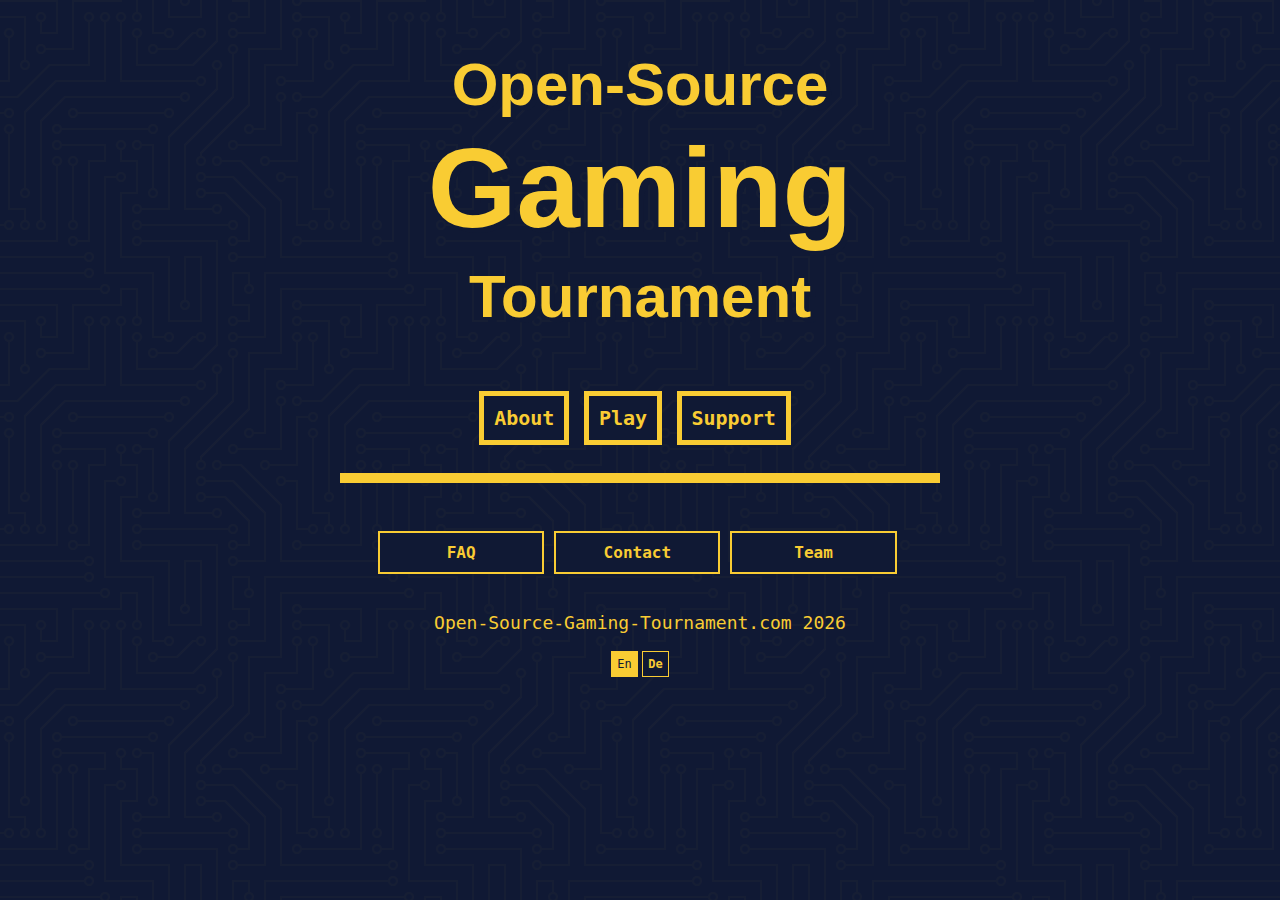
==== commit a1bbd11e: "added checkbox and 0ad" ====
--- a/index.html
+++ b/index.html
@@ -25,479 +25,6 @@
 
 <style>
 
-:root {
-  --bg: #f9cc33;
-  --color1: #101934;
-  --color2: #7c5f00;
-  --blue: #1e90ff;
-  --blue2: #93d5ff;
-  --grey: #252426;
-  --red: #ef2828;
-  --glow: #252426;
-  --font1: 'Monospace', sans-serif;
-  --font2: 'Monospace', sans-serif;
-  --pattern: url("data:image/svg+xml,%3Csvg xmlns='http://www.w3.org/2000/svg' viewBox='0 0 304 304' width='304' height='304'%3E%3Cpath fill='%23f9cc33' fill-opacity='0.1' d='M44.1 224a5 5 0 1 1 0 2H0v-2h44.1zm160 48a5 5 0 1 1 0 2H82v-2h122.1zm57.8-46a5 5 0 1 1 0-2H304v2h-42.1zm0 16a5 5 0 1 1 0-2H304v2h-42.1zm6.2-114a5 5 0 1 1 0 2h-86.2a5 5 0 1 1 0-2h86.2zm-256-48a5 5 0 1 1 0 2H0v-2h12.1zm185.8 34a5 5 0 1 1 0-2h86.2a5 5 0 1 1 0 2h-86.2zM258 12.1a5 5 0 1 1-2 0V0h2v12.1zm-64 208a5 5 0 1 1-2 0v-54.2a5 5 0 1 1 2 0v54.2zm48-198.2V80h62v2h-64V21.9a5 5 0 1 1 2 0zm16 16V64h46v2h-48V37.9a5 5 0 1 1 2 0zm-128 96V208h16v12.1a5 5 0 1 1-2 0V210h-16v-76.1a5 5 0 1 1 2 0zm-5.9-21.9a5 5 0 1 1 0 2H114v48H85.9a5 5 0 1 1 0-2H112v-48h12.1zm-6.2 130a5 5 0 1 1 0-2H176v-74.1a5 5 0 1 1 2 0V242h-60.1zm-16-64a5 5 0 1 1 0-2H114v48h10.1a5 5 0 1 1 0 2H112v-48h-10.1zM66 284.1a5 5 0 1 1-2 0V274H50v30h-2v-32h18v12.1zM236.1 176a5 5 0 1 1 0 2H226v94h48v32h-2v-30h-48v-98h12.1zm25.8-30a5 5 0 1 1 0-2H274v44.1a5 5 0 1 1-2 0V146h-10.1zm-64 96a5 5 0 1 1 0-2H208v-80h16v-14h-42.1a5 5 0 1 1 0-2H226v18h-16v80h-12.1zm86.2-210a5 5 0 1 1 0 2H272V0h2v32h10.1zM98 101.9V146H53.9a5 5 0 1 1 0-2H96v-42.1a5 5 0 1 1 2 0zM53.9 34a5 5 0 1 1 0-2H80V0h2v34H53.9zm60.1 3.9V66H82v64H69.9a5 5 0 1 1 0-2H80V64h32V37.9a5 5 0 1 1 2 0zM101.9 82a5 5 0 1 1 0-2H128V37.9a5 5 0 1 1 2 0V82h-28.1zm16-64a5 5 0 1 1 0-2H146v44.1a5 5 0 1 1-2 0V18h-26.1zm102.2 270a5 5 0 1 1 0 2H98v14h-2v-16h124.1zM242 149.9V160h16v34h-16v62h48v48h-2v-46h-48v-66h16v-30h-16v-12.1a5 5 0 1 1 2 0zM53.9 18a5 5 0 1 1 0-2H64V2H48V0h18v18H53.9zm112 32a5 5 0 1 1 0-2H192V0h50v2h-48v48h-28.1zm-48-48a5 5 0 0 1-9.8-2h2.07a3 3 0 1 0 5.66 0H178v34h-18V21.9a5 5 0 1 1 2 0V32h14V2h-58.1zm0 96a5 5 0 1 1 0-2H137l32-32h39V21.9a5 5 0 1 1 2 0V66h-40.17l-32 32H117.9zm28.1 90.1a5 5 0 1 1-2 0v-76.51L175.59 80H224V21.9a5 5 0 1 1 2 0V82h-49.59L146 112.41v75.69zm16 32a5 5 0 1 1-2 0v-99.51L184.59 96H300.1a5 5 0 0 1 3.9-3.9v2.07a3 3 0 0 0 0 5.66v2.07a5 5 0 0 1-3.9-3.9H185.41L162 121.41v98.69zm-144-64a5 5 0 1 1-2 0v-3.51l48-48V48h32V0h2v50H66v55.41l-48 48v2.69zM50 53.9v43.51l-48 48V208h26.1a5 5 0 1 1 0 2H0v-65.41l48-48V53.9a5 5 0 1 1 2 0zm-16 16V89.41l-34 34v-2.82l32-32V69.9a5 5 0 1 1 2 0zM12.1 32a5 5 0 1 1 0 2H9.41L0 43.41V40.6L8.59 32h3.51zm265.8 18a5 5 0 1 1 0-2h18.69l7.41-7.41v2.82L297.41 50H277.9zm-16 160a5 5 0 1 1 0-2H288v-71.41l16-16v2.82l-14 14V210h-28.1zm-208 32a5 5 0 1 1 0-2H64v-22.59L40.59 194H21.9a5 5 0 1 1 0-2H41.41L66 216.59V242H53.9zm150.2 14a5 5 0 1 1 0 2H96v-56.6L56.6 162H37.9a5 5 0 1 1 0-2h19.5L98 200.6V256h106.1zm-150.2 2a5 5 0 1 1 0-2H80v-46.59L48.59 178H21.9a5 5 0 1 1 0-2H49.41L82 208.59V258H53.9zM34 39.8v1.61L9.41 66H0v-2h8.59L32 40.59V0h2v39.8zM2 300.1a5 5 0 0 1 3.9 3.9H3.83A3 3 0 0 0 0 302.17V256h18v48h-2v-46H2v42.1zM34 241v63h-2v-62H0v-2h34v1zM17 18H0v-2h16V0h2v18h-1zm273-2h14v2h-16V0h2v16zm-32 273v15h-2v-14h-14v14h-2v-16h18v1zM0 92.1A5.02 5.02 0 0 1 6 97a5 5 0 0 1-6 4.9v-2.07a3 3 0 1 0 0-5.66V92.1zM80 272h2v32h-2v-32zm37.9 32h-2.07a3 3 0 0 0-5.66 0h-2.07a5 5 0 0 1 9.8 0zM5.9 0A5.02 5.02 0 0 1 0 5.9V3.83A3 3 0 0 0 3.83 0H5.9zm294.2 0h2.07A3 3 0 0 0 304 3.83V5.9a5 5 0 0 1-3.9-5.9zm3.9 300.1v2.07a3 3 0 0 0-1.83 1.83h-2.07a5 5 0 0 1 3.9-3.9zM97 100a3 3 0 1 0 0-6 3 3 0 0 0 0 6zm0-16a3 3 0 1 0 0-6 3 3 0 0 0 0 6zm16 16a3 3 0 1 0 0-6 3 3 0 0 0 0 6zm16 16a3 3 0 1 0 0-6 3 3 0 0 0 0 6zm0 16a3 3 0 1 0 0-6 3 3 0 0 0 0 6zm-48 32a3 3 0 1 0 0-6 3 3 0 0 0 0 6zm16 16a3 3 0 1 0 0-6 3 3 0 0 0 0 6zm32 48a3 3 0 1 0 0-6 3 3 0 0 0 0 6zm-16 16a3 3 0 1 0 0-6 3 3 0 0 0 0 6zm32-16a3 3 0 1 0 0-6 3 3 0 0 0 0 6zm0-32a3 3 0 1 0 0-6 3 3 0 0 0 0 6zm16 32a3 3 0 1 0 0-6 3 3 0 0 0 0 6zm32 16a3 3 0 1 0 0-6 3 3 0 0 0 0 6zm0-16a3 3 0 1 0 0-6 3 3 0 0 0 0 6zm-16-64a3 3 0 1 0 0-6 3 3 0 0 0 0 6zm16 0a3 3 0 1 0 0-6 3 3 0 0 0 0 6zm16 96a3 3 0 1 0 0-6 3 3 0 0 0 0 6zm0 16a3 3 0 1 0 0-6 3 3 0 0 0 0 6zm16 16a3 3 0 1 0 0-6 3 3 0 0 0 0 6zm16-144a3 3 0 1 0 0-6 3 3 0 0 0 0 6zm0 32a3 3 0 1 0 0-6 3 3 0 0 0 0 6zm16-32a3 3 0 1 0 0-6 3 3 0 0 0 0 6zm16-16a3 3 0 1 0 0-6 3 3 0 0 0 0 6zm-96 0a3 3 0 1 0 0-6 3 3 0 0 0 0 6zm0 16a3 3 0 1 0 0-6 3 3 0 0 0 0 6zm16-32a3 3 0 1 0 0-6 3 3 0 0 0 0 6zm96 0a3 3 0 1 0 0-6 3 3 0 0 0 0 6zm-16-64a3 3 0 1 0 0-6 3 3 0 0 0 0 6zm16-16a3 3 0 1 0 0-6 3 3 0 0 0 0 6zm-32 0a3 3 0 1 0 0-6 3 3 0 0 0 0 6zm0-16a3 3 0 1 0 0-6 3 3 0 0 0 0 6zm-16 0a3 3 0 1 0 0-6 3 3 0 0 0 0 6zm-16 0a3 3 0 1 0 0-6 3 3 0 0 0 0 6zm-16 0a3 3 0 1 0 0-6 3 3 0 0 0 0 6zM49 36a3 3 0 1 0 0-6 3 3 0 0 0 0 6zm-32 0a3 3 0 1 0 0-6 3 3 0 0 0 0 6zm32 16a3 3 0 1 0 0-6 3 3 0 0 0 0 6zM33 68a3 3 0 1 0 0-6 3 3 0 0 0 0 6zm16-48a3 3 0 1 0 0-6 3 3 0 0 0 0 6zm0 240a3 3 0 1 0 0-6 3 3 0 0 0 0 6zm16 32a3 3 0 1 0 0-6 3 3 0 0 0 0 6zm-16-64a3 3 0 1 0 0-6 3 3 0 0 0 0 6zm0 16a3 3 0 1 0 0-6 3 3 0 0 0 0 6zm-16-32a3 3 0 1 0 0-6 3 3 0 0 0 0 6zm80-176a3 3 0 1 0 0-6 3 3 0 0 0 0 6zm16 0a3 3 0 1 0 0-6 3 3 0 0 0 0 6zm-16-16a3 3 0 1 0 0-6 3 3 0 0 0 0 6zm32 48a3 3 0 1 0 0-6 3 3 0 0 0 0 6zm16-16a3 3 0 1 0 0-6 3 3 0 0 0 0 6zm0-32a3 3 0 1 0 0-6 3 3 0 0 0 0 6zm112 176a3 3 0 1 0 0-6 3 3 0 0 0 0 6zm-16 16a3 3 0 1 0 0-6 3 3 0 0 0 0 6zm0 16a3 3 0 1 0 0-6 3 3 0 0 0 0 6zm0 16a3 3 0 1 0 0-6 3 3 0 0 0 0 6zM17 180a3 3 0 1 0 0-6 3 3 0 0 0 0 6zm0 16a3 3 0 1 0 0-6 3 3 0 0 0 0 6zm0-32a3 3 0 1 0 0-6 3 3 0 0 0 0 6zm16 0a3 3 0 1 0 0-6 3 3 0 0 0 0 6zM17 84a3 3 0 1 0 0-6 3 3 0 0 0 0 6zm32 64a3 3 0 1 0 0-6 3 3 0 0 0 0 6zm16-16a3 3 0 1 0 0-6 3 3 0 0 0 0 6z'%3E%3C/path%3E%3C/svg%3E");
-}
-
-
-
-
-* {
-  box-sizing: border-box;
-}
-
-body {
-  background-color: var(--color1);
-  font-family: var(--font1);
-  color: var(--bg); 
-  background-image: var(--pattern); 
-  background-position: top center; 
-  margin: auto;
-  max-width: 750px;
-
-}
-
-/* Center website */
-.main {
- 
-        border-radius: 5px;
-        padding: 10px;
-        padding-left: 20px;
-        padding-right: 20px;
-
-        margin: auto;
-        margin-top: 0px;
-        max-width: 40em;
-
-}
-
-h1 {
-
-  font-size: 60px;
-color: var(--bg); 
-
-word-break: break-word;
-font-family:var(--font1);
-filter: drop-shadow(5px 5px 0px  rgb(15, 15, 15)); 
-}
-
-h2 {font-family:var(--font2);
-line-height: 0.8;
-  font-size: 27px;
-}
-
-h3 {font-family:var(--font2);
-  font-size: 15px;
-}
-
-p {
-    font-family: var(--font2);
-  font-size: 18px;
-}
-
-hr {
-    border-radius: 5px;
-    height: 10px;
-    border: 2.5px solid var(--bg);
-    width: 100%;
-
-    background-color: var(--bg);
-
-}
-
-
-
-input {
-      text-align: center;
-      margin-top: 5px;
-      margin-bottom: 0px;
-      display: block;
-      width: 100%;
-      font-size: 25px;
-      color: var(--bg); background: var(--color1);
-      border: solid 2px var(--bg);
-      border-radius: 5px;
-      padding: 10px;
-    }
-
-    textarea {
-      text-align: left;
-      margin-top: 5px;
-      margin-bottom: 0px;
-      display: block;
-      width: 100%;
-      height: 150px;
-      font-size: 15px;
-      color: var(--color1); 
-      background: var(--bg);
-      border: solid 2px var(--bg);
-      border-radius: 5px;
-      padding: 10px;
-    }
-
-    textarea:focus,input:focus {
-      border: solid 2px var(--bg);
-      outline: solid 5px var(--bg);
-    }
-
-    textarea:hover,input:hover {
-      border: solid 2px var(--bg);
-      outline: solid 5px var(--bg);
-    }
-
-    .buttonform {
-      font-weight: bold;
-      text-align: center;
-      margin-top: 0px;
-      display: block;
-      width: 100%;
-      font-size: 200%;
-      color: var(--color1); background: var(--bg);
-      border: solid 2px var(--bg);
-      border-radius: 5px;
-      padding: 10px;
-    }
-
-    .buttonform:link {font-weight: bold; color: var(--bg); text-decoration:underline;}
-    .buttonformvisited {color: var(--bg); text-decoration:none;}
-    .buttonform:hover { outline: solid 5px var(--bg);text-shadow: 0px 0px 0px  var(--color4);text-decoration:none; cursor: pointer; border: solid 2px var(--bg); color: var(--bg); background: var(--color1);}
-
-    span {
-      font-weight: bold;
-      font-size: 25px;
-      color: var(--bg);
-    }
-
-    img {
-     /* image-rendering: pixelated;*/
-    filter: drop-shadow(5px 5px 0px  var(--color4)); 
-    }
-
-
-
-.BUY {
-font-weight: bold;
-font-family: var(--font2); 
-border-radius: 5px;
-  margin-top: 20px;
-  margin-bottom: 0%;
-  display: block;
-  cursor: pointer;
-  padding: 10px 10px;
-  font-size: 125%;
-  background-color: var(--bg); 
-  color: var(--color1); 
-  border: 5px solid var(--bg); 
-  text-decoration: none;
-} 
-
-.active, .BUY:hover {
-  background-color: var(--color1);
-  color: var(--bg); 
- 
-}
-
-
-.button1 {
-font-weight: bold;
-font-family: var(--font2); 
-border-radius: 5px;
-  margin-top: 20px;
-  margin-bottom: 0%;
-  display: block;
-  cursor: pointer;
-  padding: 10px 10px;
-  font-size: 100%;
-  background-color: var(--color1); 
-  color: var(--bg); 
-  border: 2px solid var(--bg); 
-  text-decoration: none;
- 
-} 
-
-.active, .button1:hover {
-  background-color: var(--bg);
-  color: var(--color1); 
-  border: 2px solid var(--color1); 
-}
-
-.button2 {
-font-weight: bold;
-font-family: var(--font2); 
-border-radius: 5px;
-  margin-top: 20px;
-  margin-bottom: 0%;
-  display: block;
-  cursor: pointer;
-  padding: 10px 10px;
-  font-size: 125%;
-  background-color: var(--color1); 
-  color: var(--bg); 
-  border: 5px solid var(--bg); 
-  text-decoration: none;
-} 
-
-.active, .button2:hover {
-  background-color: var(--bg);
-  color: var(--color1); 
- 
-}
-
-.buttonmini {
-font-weight: default;
-font-family: var(--font2); 
-border-radius: 5px;
-  margin-top: 0px;
-  margin-bottom: 0%;
-  display: inline-block;
-  cursor: pointer;
-  padding: 5px 5px;
-  font-size: 75%;
-  background-color: var(--color1); 
-  color: var(--bg); 
-  border: 1px solid var(--bg); 
- 
-} 
-
-.active, .buttonmini:hover {
-  background-color: var(--bg);
-  color: var(--color1); 
- 
-}
-
-.row2 {
-  margin: 0px 0px;
-}
-
-/* Add padding BETWEEN each column */
-.row2,
-.row2 > .column2 {
-  padding: 5px;
-}
-
-/* Create four equal columns that floats next to each other */
-.column2 {
-  float: left;
-  width: 33%;
-
-  
-}
-
-/* Clear floats after rows */ 
-.row2:after {
-  content: "";
-  display: table;
-  clear: both;
-  padding: 5px;
-}
-
-/* Content */
-
-.content2 {
-
-  padding: 0px;
-
-}
-
-
-
-
-
-.row {
-  margin: 0px 0px;
-}
-
-/* Add padding BETWEEN each column */
-.row,
-.row > .column {
-  padding: 0px;
-}
-
-/* Create four equal columns that floats next to each other */
-.column {
-  float: left;
-  width: 20%;
-
-  
-}
-
-/* Clear floats after rows */ 
-.row:after {
-  content: "";
-  display: table;
-  clear: both;
-  padding: 25px;
-}
-
-/* Content */
-
-.content {
-
-  padding: 10px;
-
-}
-
-
-
-
- /* Style the tab */
-.tab {
-  overflow: hidden;
-padding-bottom: 20px;
-
-}
-
-/* Style the buttons that are used to open the tab content */
-.tab button {
-font-weight: bold;
-font-family: var(--font1); 
-border-radius: 5px;
-  margin-top: 20px;
-  margin-right: 10px;
-  display: inline-block;
-  cursor: pointer;
-  padding: 10px 10px;
-  font-size: 125%;
-  background-color: var(--color1); 
-  color: var(--bg); 
-  border: 5px solid var(--bg); 
- 
-}
-
-/* Change background color of buttons on hover */
-.tab button:hover {
-    background-color: var(--bg);
-  color: var(--color1); 
-}
-
-/* Create an active/current tablink class */
-.tab button.active {
-    background-color: var(--bg);
-  color: var(--color1); 
-}
-
-/* Style the tab content */
-.tabcontent {
-  display: none;
-padding-top: 0px;
-
-} 
-
-
-/* [Object] Modal
- * =============================== */
-.modal {
-  opacity: 0;
-  visibility: hidden;
-  position: fixed;
-  top: 0;
-  right: 0;
-  bottom: 0;
-  left: 0;
-  text-align: left;
-    background-color: var(--color1);
-  z-index: 1;
-}
-
-.modal__bg {
-  position: absolute;
-  top: 0;
-  right: 0;
-  bottom: 0;
-  left: 0;
-  cursor: pointer;
-background-image: var(--pattern); 
-background-position: top center; 
-
-}
-
-.modal-state {
-  display: none;
-}
-
-.modal-state:checked + .modal {
-  opacity: 1;
-  visibility: visible;
-}
-
-.modal-state:checked + .modal .modal__inner {
-  top: 0;
-}
-
-.modal__inner {
-
-  position: absolute;
-  top: -20%;
-  right: 0;
-  bottom: 0;
-  left: 0;
-max-width: 60em;
-  margin: auto;
-  overflow: auto;
-  border: 5px solid var(--bg);
-  background-color: var(--color1);
-  color: var(--bg); 
-  border-radius: 5px;
-  padding: 1em 2em;
-  height: 38em;
-
-}
-
-.modal__close {
-  position: absolute;
-  right: 1em;
-  top: 1em;
-  width: 1.1em;
-  height: 1.1em;
-  cursor: pointer;
-}
-
-.modal__close:after,
-.modal__close:before {
-  content: '';
-  position: absolute;
-  width: 2px;
-  height: 1.5em;
-  background: var(--bg); 
-  display: block;
-  transform: rotate(45deg);
-  left: 50%;
-  margin: -3px 0 0 -1px;
-  top: 0;
-}
-
-.modal__close:hover:after,
-.modal__close:hover:before {
-  background: #aaa;
-}
-
-.modal__close:before {
-  transform: rotate(-45deg);
-}
-
-.fa {
-    
-  color: var(--bg); 
-  padding: 0px;
-  font-size: 20px;
-  width: 30px;
-  text-align: center;
-  text-decoration: none;
-  margin: 0px 0px;
-} 
-
-img {
-    filter: drop-shadow(5px 5px 0px  black); 
-    margin-bottom:-20px;
-    }
-
-.qr {
-    color: var(--bg); 
-    font-size: 100%;
-    line-height: 0.9;
-    }
-
-
 
 
 /* Responsive layout - makes the two columns stack on top of each other instead of next to each other */
@@ -547,17 +74,18 @@
 
 <div>
 
-<h1><font style="line-height: 0.5; font-size: 115%;" >Open-Source</font></h1>
-<h1><font style="line-height: 0.5; font-size: 215%;" >Gaming</font></h1>
-<h1><font style="line-height: 0.5; font-size: 125%;" >Tournament</font></h1>
-<h1><font style="line-height: 0.5; font-size: 115%;" >10.Nov 2023</font></h1>
+<h1><font style="line-height: 0.5; font-size: 100%;" >Open-Source</font></h1>
+<h1><font style="line-height: 0.5; font-size: 190%;" >Gaming</font></h1>
+<h1 style="margin-top: -20px;" ><font style="line-height: 0.5; font-size: 100%;" >Tournament</font></h1>
 
 </div>
 
 <div class="tab">
   <button class="tablinks" onclick="openCity(event, '1')" id="defaultOpen" >About</button>
-  <button class="tablinks" onclick="openCity(event, '2')">Contribute</button>
-  <button class="tablinks" onclick="openCity(event, '3')">Participate</button>
+  <button class="tablinks" onclick="openCity(event, '2')">Play</button>
+  <button class="tablinks" onclick="openCity(event, '3')">Support</button>
+
+
 </div>
 
 </center>
@@ -574,19 +102,24 @@
 
   <center>
     <h2>Pricepool so far:</h2>
-    <span style="color: var(--bg); font-size: 450%" id="balance">Loading...</span>
+    <h2 style=" font-size: 450%" id="balance">Loading...</h2>
   </center>
 
-
+  <hr></hr>
   <center>
-  <h2>About the Tournament</h2>
-
+  <h2>Date:</h2>
+  <h2 style=" font-size: 300%" >10.Nov 2023</h2>
   </center>
-  <p>The Open Source Gaming Tournament is a competition for players of the open source games 0.A.D and SuperTuxKart. The tournament is open to anyone who wants to participate, regardless of skill level or experience.</p>
-  <a href="https://supertuxkart.net/Main_Page"><img width="45%" src="media/SuperTuxCart-Logo.png" alt="Monero-Logo">
+  <p>The Open Source Gaming Tournament is a competition for players of selected open source games. The tournament is open to anyone who wants to participate, regardless of skill level or experience.</p>
+  <p>The Pricepool will be split between the winners and developers.</p>
+  
+  <center>
+    <h2>Games:</h2>
+  <a style="text-decoration:none;" href="https://supertuxkart.net/Main_Page"><img width="45%" src="media/SuperTuxCart-Logo.png" alt="SuperTuxKart-Logo">
   </a>	
-  <a href="https://play0ad.com/"><img width="45%" src="media/0ad-Logo.png" alt="Monero-Logo">
-  </a>
+  <a style="text-decoration:none;" href="https://play0ad.com/"><img width="45%" src="media/0ad-Logo.png" alt="0ad">
+  </a>	
+  </center>
  
 
 </div></div>
@@ -596,33 +129,100 @@
 
 
 <div id="2" class="tabcontent">
-<div> <center>
-
-<h2>Contributing to the Prize Pool</h2>
-
-</center>
-<center>
+<div><div  id="eth-note">
+  <span style="font-size: 200%;">1. Consider contributing</span>
+  <span style="font-size: 100%;">a minimum of</span>
+  <span style="font-size: 200%;">5$</span>
+  <span style="font-size: 100%;" class="bitcoin-price" id="bitcoin-price">(loading...)</span>
+  <span style="font-size: 150%;">to the Pricepool: </span>
+  <br>
+  <br>
+  <center>
+  <img  title="bc1qw0va3gm52trycvcsyncamf2m2tumekm4najnwk" width="50%" src="media/open_source_gaming_tournament_qr_BTC_yellow.png" alt="qr-code">
+  <br>
+  <br>
+  <h2 style="word-break: break-all; font-size: 140%;" >bc1qw0va3gm52trycvcsyncamf2m2tumekm4najnwk</h2>
+  <br>
 
   </center>
-<p>Everyone can contribute to the prize pool for the tournament, simply send bitcoin to the wallet address provided on the website. Your contribution will be displayed on the website!</p>
-<center>
-<div  id="eth-note">
-  <h2 style="word-break: break-all; font-size: 100%;" >bc1qw0va3gm52trycvcsyncamf2m2tumekm4najnwk</h2>
-  <div id="biggest-contributors"></div>
-  <br>
-<img  title="bc1qw0va3gm52trycvcsyncamf2m2tumekm4najnwk" width="50%%" src="media/qr.png" alt="qr-code">
+  <span style="font-size: 200%;">2. Fill out form</span>
+
+<form action="https://api.staticforms.xyz/submit" method="post" id="staticform">
+  <!-- Replace with your StaticForms accessKey -->
+  <input type="hidden" name="accessKey" value="b4e405df-6e91-43d2-9cfc-2c8c4bbc1c8f">
+  <input type="hidden" name="subject" value="New Player">
+  <!-- Replace with the url you want to redirect to -->
+  <input type="hidden" name="redirectTo" value="https://open-source-gaming-tournament.com/thankyou">
+  <!-- If we receive data in this field submission will be ignored -->
+  <input type="text" name="honeypot" style="display: none;"> <!-- Optional -->
+<br>
+  <div class="field">
+    <div class="control">
+      <input type="text" name="name" placeholder="Your Name">
+      <br>
+      <input class="input" type="email" name="email" placeholder="your@email.com" required>
+      <br>
+      <input type="text" id="bitcoin_wallet" name="$bitcoin_wallet" placeholder="Your Bitcoin address: bc1234ABC..." >
+    </div>
+  </div>
+    <span style="font-size: 100%;">(Optional)</span>
+    <br>
+    <span style="font-size: 100%;">⚠️ Use the same address as used for the contribution ⚠️</span>
+    <br>
+    <span style="font-size: 100%;">⚠️ Eventual Price will be send to this address ⚠️</span>
+  </center>
+  <br>
+  <br>
+    <span style="font-size: 200%;">Pick game/s:</span>  
+    <br>
+    <br>
+    <label class="switch" required>
+      <input name="$SuperTuxKart" value="SuperTuxKart" type="checkbox">
+      <span class="slider"></span>
+    </label>
+    <span style="font-size: 200%;">SuperTuxCart</span>  
+    <br>
+    <br>
+    <label class="switch">
+      <input name="$0ad" value="0ad" type="checkbox" >
+      <span class="slider"></span>	
+    </label>
+    <span style="font-size: 200%;">0 A.D</span> 
+    <br><br>
+
+<br>
+<button class="buttonform is-primary" type="Submit">Register</button>
+</form>
+
+
+
+<br>
+<br>
 
 </div></div>
-</center>
+
 </div>
 
 
 <div id="3" class="tabcontent">
 <div><div  id="doge-note">
+
+  <center>
+    <h2>Contributing to the Prize Pool</h2>
+    <p>Everyone can contribute to the prize pool for the tournament, simply send bitcoin to this wallet address:</p>
+    <h2 style="word-break: break-all; font-size: 140%;" >bc1qw0va3gm52trycvcsyncamf2m2tumekm4najnwk</h2>
+    <br>
+    <img  title="bc1qw0va3gm52trycvcsyncamf2m2tumekm4najnwk" width="50%%" src="media/open_source_gaming_tournament_qr_BTC_yellow.png" alt="qr-code">
+    <br>
+    <br>
+    <br>
+    <span style="font-size: 150%;">If you would like to be featured as a Supporter, please fill out the form below.</span>
+    </center>
+
   <form action="https://api.staticforms.xyz/submit" method="post" id="staticform">
     <!-- Replace with your StaticForms accessKey -->
     <input type="hidden" name="accessKey" value="b4e405df-6e91-43d2-9cfc-2c8c4bbc1c8f">
-    <input type="hidden" name="subject" value="Open-Source-Gaming-Tournament.com">
+    <input type="hidden" name="subject" value="New Sponsor">
     <!-- Replace with the url you want to redirect to -->
     <input type="hidden" name="redirectTo" value="https://open-source-gaming-tournament.com/thankyou">
     <!-- If we receive data in this field submission will be ignored -->
@@ -630,17 +230,24 @@
 <br>
     <div class="field">
       <div class="control">
-        <input type="text" name="name" placeholder="Your Name">
+        <input type="text" name="name" placeholder="Name">
         <br>
-        <input class="input" type="email" name="email" placeholder="your@email.com" required>
+        <input type="url" id="website" name="website" placeholder="Link to your Website: example.com" required>
+        <br>
+        <input type="url" id="logoURL" name="logoURL" placeholder="Link to your Logo: example.com/logo.png" required>
         <br>
         <input type="text" id="bitcoin_wallet" name="$bitcoin_wallet" placeholder="Your Bitcoin address: bc1234ABC..." required>
       </div>
-<br>
-<button class="buttonform is-primary" type="Submit">Register</button>
+    </div>
+    <center>
+      <span style="font-size: 100%;">⚠️ Use the same address as used for the contribution ⚠️</span>
+      <br>
+    </center>
+<br>
+<button class="buttonform is-primary" type="Submit">Support</button>
 </form>
-
-
+<br>
+<br>
 
 </div></div>
 
@@ -666,6 +273,7 @@
 <h2><font style="font-size: 75%;" >FAQ</font></h2>
 
 <a>
+  <p>
   Q: What games are being played in this tournament?<br>
   A: The games being played are 0.A.D and SuperTuxCart. Both games are open source and free to play.<br>
   <br>
@@ -694,7 +302,9 @@
   A: You can report your scores on the website by logging in and submitting your scores for each game.<br>
   <br>
   Q: Are there any rules for the tournament?<br>
-  A: Yes, there are rules for the tournament, which will be posted on the website before the tournament starts. The rules will include information on cheating, fair play, and other guidelines for participants.<br></a>
+  A: Yes, there are rules for the tournament, which will be posted on the website before the tournament starts. The rules will include information on cheating, fair play, and other guidelines for participants.<br>
+</p>
+</a>
 
   </div>
 </div>
@@ -761,7 +371,7 @@
 
 <div align="center">
 
-<a href="mailto:info@Open-Source-Gaming-Tournament.com" class="button button1"> Contact </a>	
+<a style="text-decoration:none;" href="mailto:info@Open-Source-Gaming-Tournament.com" class="button button1"> Contact </a>	
 </div>
 </div>
 </div>
@@ -783,7 +393,7 @@
 </div>
 
 <div>
-<p style="  color: var(--bg); ">© Open-Source-Gaming-Tournament.com <script>document.write( new Date().getFullYear() );</script> </p>
+<p style="  color: var(--bg); ">Open-Source-Gaming-Tournament.com <script>document.write( new Date().getFullYear() );</script> </p>
 </div>
 
 <div align="center">
--- a/style.css
+++ b/style.css
@@ -1,3 +1,27 @@
+
+@font-face {
+  font-family: 'Silkscreen';
+  src: url('media/fonts/Silkscreen/slkscr.ttf') format('truetype'); /* Replace with the actual file path of your font file */
+  /* You can also include additional font formats (e.g., woff, woff2) for cross-browser compatibility */
+}
+
+@font-face {
+  font-family: 'Symtext';
+  src: url('media/fonts/symtext/Symtext.ttf') format('truetype'); /* Replace with the actual file path of your font file */
+  /* You can also include additional font formats (e.g., woff, woff2) for cross-browser compatibility */
+}
+
+@font-face {
+  font-family: 'zero_cool';
+  src: url('media/fonts/zero_cool/ZeroCool.ttf') format('truetype'); /* Replace with the actual file path of your font file */
+  /* You can also include additional font formats (e.g., woff, woff2) for cross-browser compatibility */
+}
+
+@font-face {
+  font-family: 'pixeloid';
+  src: url('media/fonts/pixeloid/PixeloidMono.ttf') format('truetype'); /* Replace with the actual file path of your font file */
+  /* You can also include additional font formats (e.g., woff, woff2) for cross-browser compatibility */
+}
 
 :root {
     --bg: #f9cc33;
@@ -8,9 +32,9 @@
     --grey: #252426;
     --red: #ef2828;
     --glow: #252426;
-    --font1: 'Monospace', sans-serif;
-    --font2: 'Monospace', sans-serif;
-    --pattern: url("data:image/svg+xml,%3Csvg xmlns='http://www.w3.org/2000/svg' viewBox='0 0 304 304' width='304' height='304'%3E%3Cpath fill='%23f9cc33' fill-opacity='0.1' d='M44.1 224a5 5 0 1 1 0 2H0v-2h44.1zm160 48a5 5 0 1 1 0 2H82v-2h122.1zm57.8-46a5 5 0 1 1 0-2H304v2h-42.1zm0 16a5 5 0 1 1 0-2H304v2h-42.1zm6.2-114a5 5 0 1 1 0 2h-86.2a5 5 0 1 1 0-2h86.2zm-256-48a5 5 0 1 1 0 2H0v-2h12.1zm185.8 34a5 5 0 1 1 0-2h86.2a5 5 0 1 1 0 2h-86.2zM258 12.1a5 5 0 1 1-2 0V0h2v12.1zm-64 208a5 5 0 1 1-2 0v-54.2a5 5 0 1 1 2 0v54.2zm48-198.2V80h62v2h-64V21.9a5 5 0 1 1 2 0zm16 16V64h46v2h-48V37.9a5 5 0 1 1 2 0zm-128 96V208h16v12.1a5 5 0 1 1-2 0V210h-16v-76.1a5 5 0 1 1 2 0zm-5.9-21.9a5 5 0 1 1 0 2H114v48H85.9a5 5 0 1 1 0-2H112v-48h12.1zm-6.2 130a5 5 0 1 1 0-2H176v-74.1a5 5 0 1 1 2 0V242h-60.1zm-16-64a5 5 0 1 1 0-2H114v48h10.1a5 5 0 1 1 0 2H112v-48h-10.1zM66 284.1a5 5 0 1 1-2 0V274H50v30h-2v-32h18v12.1zM236.1 176a5 5 0 1 1 0 2H226v94h48v32h-2v-30h-48v-98h12.1zm25.8-30a5 5 0 1 1 0-2H274v44.1a5 5 0 1 1-2 0V146h-10.1zm-64 96a5 5 0 1 1 0-2H208v-80h16v-14h-42.1a5 5 0 1 1 0-2H226v18h-16v80h-12.1zm86.2-210a5 5 0 1 1 0 2H272V0h2v32h10.1zM98 101.9V146H53.9a5 5 0 1 1 0-2H96v-42.1a5 5 0 1 1 2 0zM53.9 34a5 5 0 1 1 0-2H80V0h2v34H53.9zm60.1 3.9V66H82v64H69.9a5 5 0 1 1 0-2H80V64h32V37.9a5 5 0 1 1 2 0zM101.9 82a5 5 0 1 1 0-2H128V37.9a5 5 0 1 1 2 0V82h-28.1zm16-64a5 5 0 1 1 0-2H146v44.1a5 5 0 1 1-2 0V18h-26.1zm102.2 270a5 5 0 1 1 0 2H98v14h-2v-16h124.1zM242 149.9V160h16v34h-16v62h48v48h-2v-46h-48v-66h16v-30h-16v-12.1a5 5 0 1 1 2 0zM53.9 18a5 5 0 1 1 0-2H64V2H48V0h18v18H53.9zm112 32a5 5 0 1 1 0-2H192V0h50v2h-48v48h-28.1zm-48-48a5 5 0 0 1-9.8-2h2.07a3 3 0 1 0 5.66 0H178v34h-18V21.9a5 5 0 1 1 2 0V32h14V2h-58.1zm0 96a5 5 0 1 1 0-2H137l32-32h39V21.9a5 5 0 1 1 2 0V66h-40.17l-32 32H117.9zm28.1 90.1a5 5 0 1 1-2 0v-76.51L175.59 80H224V21.9a5 5 0 1 1 2 0V82h-49.59L146 112.41v75.69zm16 32a5 5 0 1 1-2 0v-99.51L184.59 96H300.1a5 5 0 0 1 3.9-3.9v2.07a3 3 0 0 0 0 5.66v2.07a5 5 0 0 1-3.9-3.9H185.41L162 121.41v98.69zm-144-64a5 5 0 1 1-2 0v-3.51l48-48V48h32V0h2v50H66v55.41l-48 48v2.69zM50 53.9v43.51l-48 48V208h26.1a5 5 0 1 1 0 2H0v-65.41l48-48V53.9a5 5 0 1 1 2 0zm-16 16V89.41l-34 34v-2.82l32-32V69.9a5 5 0 1 1 2 0zM12.1 32a5 5 0 1 1 0 2H9.41L0 43.41V40.6L8.59 32h3.51zm265.8 18a5 5 0 1 1 0-2h18.69l7.41-7.41v2.82L297.41 50H277.9zm-16 160a5 5 0 1 1 0-2H288v-71.41l16-16v2.82l-14 14V210h-28.1zm-208 32a5 5 0 1 1 0-2H64v-22.59L40.59 194H21.9a5 5 0 1 1 0-2H41.41L66 216.59V242H53.9zm150.2 14a5 5 0 1 1 0 2H96v-56.6L56.6 162H37.9a5 5 0 1 1 0-2h19.5L98 200.6V256h106.1zm-150.2 2a5 5 0 1 1 0-2H80v-46.59L48.59 178H21.9a5 5 0 1 1 0-2H49.41L82 208.59V258H53.9zM34 39.8v1.61L9.41 66H0v-2h8.59L32 40.59V0h2v39.8zM2 300.1a5 5 0 0 1 3.9 3.9H3.83A3 3 0 0 0 0 302.17V256h18v48h-2v-46H2v42.1zM34 241v63h-2v-62H0v-2h34v1zM17 18H0v-2h16V0h2v18h-1zm273-2h14v2h-16V0h2v16zm-32 273v15h-2v-14h-14v14h-2v-16h18v1zM0 92.1A5.02 5.02 0 0 1 6 97a5 5 0 0 1-6 4.9v-2.07a3 3 0 1 0 0-5.66V92.1zM80 272h2v32h-2v-32zm37.9 32h-2.07a3 3 0 0 0-5.66 0h-2.07a5 5 0 0 1 9.8 0zM5.9 0A5.02 5.02 0 0 1 0 5.9V3.83A3 3 0 0 0 3.83 0H5.9zm294.2 0h2.07A3 3 0 0 0 304 3.83V5.9a5 5 0 0 1-3.9-5.9zm3.9 300.1v2.07a3 3 0 0 0-1.83 1.83h-2.07a5 5 0 0 1 3.9-3.9zM97 100a3 3 0 1 0 0-6 3 3 0 0 0 0 6zm0-16a3 3 0 1 0 0-6 3 3 0 0 0 0 6zm16 16a3 3 0 1 0 0-6 3 3 0 0 0 0 6zm16 16a3 3 0 1 0 0-6 3 3 0 0 0 0 6zm0 16a3 3 0 1 0 0-6 3 3 0 0 0 0 6zm-48 32a3 3 0 1 0 0-6 3 3 0 0 0 0 6zm16 16a3 3 0 1 0 0-6 3 3 0 0 0 0 6zm32 48a3 3 0 1 0 0-6 3 3 0 0 0 0 6zm-16 16a3 3 0 1 0 0-6 3 3 0 0 0 0 6zm32-16a3 3 0 1 0 0-6 3 3 0 0 0 0 6zm0-32a3 3 0 1 0 0-6 3 3 0 0 0 0 6zm16 32a3 3 0 1 0 0-6 3 3 0 0 0 0 6zm32 16a3 3 0 1 0 0-6 3 3 0 0 0 0 6zm0-16a3 3 0 1 0 0-6 3 3 0 0 0 0 6zm-16-64a3 3 0 1 0 0-6 3 3 0 0 0 0 6zm16 0a3 3 0 1 0 0-6 3 3 0 0 0 0 6zm16 96a3 3 0 1 0 0-6 3 3 0 0 0 0 6zm0 16a3 3 0 1 0 0-6 3 3 0 0 0 0 6zm16 16a3 3 0 1 0 0-6 3 3 0 0 0 0 6zm16-144a3 3 0 1 0 0-6 3 3 0 0 0 0 6zm0 32a3 3 0 1 0 0-6 3 3 0 0 0 0 6zm16-32a3 3 0 1 0 0-6 3 3 0 0 0 0 6zm16-16a3 3 0 1 0 0-6 3 3 0 0 0 0 6zm-96 0a3 3 0 1 0 0-6 3 3 0 0 0 0 6zm0 16a3 3 0 1 0 0-6 3 3 0 0 0 0 6zm16-32a3 3 0 1 0 0-6 3 3 0 0 0 0 6zm96 0a3 3 0 1 0 0-6 3 3 0 0 0 0 6zm-16-64a3 3 0 1 0 0-6 3 3 0 0 0 0 6zm16-16a3 3 0 1 0 0-6 3 3 0 0 0 0 6zm-32 0a3 3 0 1 0 0-6 3 3 0 0 0 0 6zm0-16a3 3 0 1 0 0-6 3 3 0 0 0 0 6zm-16 0a3 3 0 1 0 0-6 3 3 0 0 0 0 6zm-16 0a3 3 0 1 0 0-6 3 3 0 0 0 0 6zm-16 0a3 3 0 1 0 0-6 3 3 0 0 0 0 6zM49 36a3 3 0 1 0 0-6 3 3 0 0 0 0 6zm-32 0a3 3 0 1 0 0-6 3 3 0 0 0 0 6zm32 16a3 3 0 1 0 0-6 3 3 0 0 0 0 6zM33 68a3 3 0 1 0 0-6 3 3 0 0 0 0 6zm16-48a3 3 0 1 0 0-6 3 3 0 0 0 0 6zm0 240a3 3 0 1 0 0-6 3 3 0 0 0 0 6zm16 32a3 3 0 1 0 0-6 3 3 0 0 0 0 6zm-16-64a3 3 0 1 0 0-6 3 3 0 0 0 0 6zm0 16a3 3 0 1 0 0-6 3 3 0 0 0 0 6zm-16-32a3 3 0 1 0 0-6 3 3 0 0 0 0 6zm80-176a3 3 0 1 0 0-6 3 3 0 0 0 0 6zm16 0a3 3 0 1 0 0-6 3 3 0 0 0 0 6zm-16-16a3 3 0 1 0 0-6 3 3 0 0 0 0 6zm32 48a3 3 0 1 0 0-6 3 3 0 0 0 0 6zm16-16a3 3 0 1 0 0-6 3 3 0 0 0 0 6zm0-32a3 3 0 1 0 0-6 3 3 0 0 0 0 6zm112 176a3 3 0 1 0 0-6 3 3 0 0 0 0 6zm-16 16a3 3 0 1 0 0-6 3 3 0 0 0 0 6zm0 16a3 3 0 1 0 0-6 3 3 0 0 0 0 6zm0 16a3 3 0 1 0 0-6 3 3 0 0 0 0 6zM17 180a3 3 0 1 0 0-6 3 3 0 0 0 0 6zm0 16a3 3 0 1 0 0-6 3 3 0 0 0 0 6zm0-32a3 3 0 1 0 0-6 3 3 0 0 0 0 6zm16 0a3 3 0 1 0 0-6 3 3 0 0 0 0 6zM17 84a3 3 0 1 0 0-6 3 3 0 0 0 0 6zm32 64a3 3 0 1 0 0-6 3 3 0 0 0 0 6zm16-16a3 3 0 1 0 0-6 3 3 0 0 0 0 6z'%3E%3C/path%3E%3C/svg%3E");
+    --font1: 'Symtext', sans-serif;
+    --font2: 'monospace', sans-serif;
+    --pattern: url("data:image/svg+xml,%3Csvg xmlns='http://www.w3.org/2000/svg' viewBox='0 0 304 304' width='304' height='304'%3E%3Cpath fill='%23f9cc33' fill-opacity='0.03' d='M44.1 224a5 5 0 1 1 0 2H0v-2h44.1zm160 48a5 5 0 1 1 0 2H82v-2h122.1zm57.8-46a5 5 0 1 1 0-2H304v2h-42.1zm0 16a5 5 0 1 1 0-2H304v2h-42.1zm6.2-114a5 5 0 1 1 0 2h-86.2a5 5 0 1 1 0-2h86.2zm-256-48a5 5 0 1 1 0 2H0v-2h12.1zm185.8 34a5 5 0 1 1 0-2h86.2a5 5 0 1 1 0 2h-86.2zM258 12.1a5 5 0 1 1-2 0V0h2v12.1zm-64 208a5 5 0 1 1-2 0v-54.2a5 5 0 1 1 2 0v54.2zm48-198.2V80h62v2h-64V21.9a5 5 0 1 1 2 0zm16 16V64h46v2h-48V37.9a5 5 0 1 1 2 0zm-128 96V208h16v12.1a5 5 0 1 1-2 0V210h-16v-76.1a5 5 0 1 1 2 0zm-5.9-21.9a5 5 0 1 1 0 2H114v48H85.9a5 5 0 1 1 0-2H112v-48h12.1zm-6.2 130a5 5 0 1 1 0-2H176v-74.1a5 5 0 1 1 2 0V242h-60.1zm-16-64a5 5 0 1 1 0-2H114v48h10.1a5 5 0 1 1 0 2H112v-48h-10.1zM66 284.1a5 5 0 1 1-2 0V274H50v30h-2v-32h18v12.1zM236.1 176a5 5 0 1 1 0 2H226v94h48v32h-2v-30h-48v-98h12.1zm25.8-30a5 5 0 1 1 0-2H274v44.1a5 5 0 1 1-2 0V146h-10.1zm-64 96a5 5 0 1 1 0-2H208v-80h16v-14h-42.1a5 5 0 1 1 0-2H226v18h-16v80h-12.1zm86.2-210a5 5 0 1 1 0 2H272V0h2v32h10.1zM98 101.9V146H53.9a5 5 0 1 1 0-2H96v-42.1a5 5 0 1 1 2 0zM53.9 34a5 5 0 1 1 0-2H80V0h2v34H53.9zm60.1 3.9V66H82v64H69.9a5 5 0 1 1 0-2H80V64h32V37.9a5 5 0 1 1 2 0zM101.9 82a5 5 0 1 1 0-2H128V37.9a5 5 0 1 1 2 0V82h-28.1zm16-64a5 5 0 1 1 0-2H146v44.1a5 5 0 1 1-2 0V18h-26.1zm102.2 270a5 5 0 1 1 0 2H98v14h-2v-16h124.1zM242 149.9V160h16v34h-16v62h48v48h-2v-46h-48v-66h16v-30h-16v-12.1a5 5 0 1 1 2 0zM53.9 18a5 5 0 1 1 0-2H64V2H48V0h18v18H53.9zm112 32a5 5 0 1 1 0-2H192V0h50v2h-48v48h-28.1zm-48-48a5 5 0 0 1-9.8-2h2.07a3 3 0 1 0 5.66 0H178v34h-18V21.9a5 5 0 1 1 2 0V32h14V2h-58.1zm0 96a5 5 0 1 1 0-2H137l32-32h39V21.9a5 5 0 1 1 2 0V66h-40.17l-32 32H117.9zm28.1 90.1a5 5 0 1 1-2 0v-76.51L175.59 80H224V21.9a5 5 0 1 1 2 0V82h-49.59L146 112.41v75.69zm16 32a5 5 0 1 1-2 0v-99.51L184.59 96H300.1a5 5 0 0 1 3.9-3.9v2.07a3 3 0 0 0 0 5.66v2.07a5 5 0 0 1-3.9-3.9H185.41L162 121.41v98.69zm-144-64a5 5 0 1 1-2 0v-3.51l48-48V48h32V0h2v50H66v55.41l-48 48v2.69zM50 53.9v43.51l-48 48V208h26.1a5 5 0 1 1 0 2H0v-65.41l48-48V53.9a5 5 0 1 1 2 0zm-16 16V89.41l-34 34v-2.82l32-32V69.9a5 5 0 1 1 2 0zM12.1 32a5 5 0 1 1 0 2H9.41L0 43.41V40.6L8.59 32h3.51zm265.8 18a5 5 0 1 1 0-2h18.69l7.41-7.41v2.82L297.41 50H277.9zm-16 160a5 5 0 1 1 0-2H288v-71.41l16-16v2.82l-14 14V210h-28.1zm-208 32a5 5 0 1 1 0-2H64v-22.59L40.59 194H21.9a5 5 0 1 1 0-2H41.41L66 216.59V242H53.9zm150.2 14a5 5 0 1 1 0 2H96v-56.6L56.6 162H37.9a5 5 0 1 1 0-2h19.5L98 200.6V256h106.1zm-150.2 2a5 5 0 1 1 0-2H80v-46.59L48.59 178H21.9a5 5 0 1 1 0-2H49.41L82 208.59V258H53.9zM34 39.8v1.61L9.41 66H0v-2h8.59L32 40.59V0h2v39.8zM2 300.1a5 5 0 0 1 3.9 3.9H3.83A3 3 0 0 0 0 302.17V256h18v48h-2v-46H2v42.1zM34 241v63h-2v-62H0v-2h34v1zM17 18H0v-2h16V0h2v18h-1zm273-2h14v2h-16V0h2v16zm-32 273v15h-2v-14h-14v14h-2v-16h18v1zM0 92.1A5.02 5.02 0 0 1 6 97a5 5 0 0 1-6 4.9v-2.07a3 3 0 1 0 0-5.66V92.1zM80 272h2v32h-2v-32zm37.9 32h-2.07a3 3 0 0 0-5.66 0h-2.07a5 5 0 0 1 9.8 0zM5.9 0A5.02 5.02 0 0 1 0 5.9V3.83A3 3 0 0 0 3.83 0H5.9zm294.2 0h2.07A3 3 0 0 0 304 3.83V5.9a5 5 0 0 1-3.9-5.9zm3.9 300.1v2.07a3 3 0 0 0-1.83 1.83h-2.07a5 5 0 0 1 3.9-3.9zM97 100a3 3 0 1 0 0-6 3 3 0 0 0 0 6zm0-16a3 3 0 1 0 0-6 3 3 0 0 0 0 6zm16 16a3 3 0 1 0 0-6 3 3 0 0 0 0 6zm16 16a3 3 0 1 0 0-6 3 3 0 0 0 0 6zm0 16a3 3 0 1 0 0-6 3 3 0 0 0 0 6zm-48 32a3 3 0 1 0 0-6 3 3 0 0 0 0 6zm16 16a3 3 0 1 0 0-6 3 3 0 0 0 0 6zm32 48a3 3 0 1 0 0-6 3 3 0 0 0 0 6zm-16 16a3 3 0 1 0 0-6 3 3 0 0 0 0 6zm32-16a3 3 0 1 0 0-6 3 3 0 0 0 0 6zm0-32a3 3 0 1 0 0-6 3 3 0 0 0 0 6zm16 32a3 3 0 1 0 0-6 3 3 0 0 0 0 6zm32 16a3 3 0 1 0 0-6 3 3 0 0 0 0 6zm0-16a3 3 0 1 0 0-6 3 3 0 0 0 0 6zm-16-64a3 3 0 1 0 0-6 3 3 0 0 0 0 6zm16 0a3 3 0 1 0 0-6 3 3 0 0 0 0 6zm16 96a3 3 0 1 0 0-6 3 3 0 0 0 0 6zm0 16a3 3 0 1 0 0-6 3 3 0 0 0 0 6zm16 16a3 3 0 1 0 0-6 3 3 0 0 0 0 6zm16-144a3 3 0 1 0 0-6 3 3 0 0 0 0 6zm0 32a3 3 0 1 0 0-6 3 3 0 0 0 0 6zm16-32a3 3 0 1 0 0-6 3 3 0 0 0 0 6zm16-16a3 3 0 1 0 0-6 3 3 0 0 0 0 6zm-96 0a3 3 0 1 0 0-6 3 3 0 0 0 0 6zm0 16a3 3 0 1 0 0-6 3 3 0 0 0 0 6zm16-32a3 3 0 1 0 0-6 3 3 0 0 0 0 6zm96 0a3 3 0 1 0 0-6 3 3 0 0 0 0 6zm-16-64a3 3 0 1 0 0-6 3 3 0 0 0 0 6zm16-16a3 3 0 1 0 0-6 3 3 0 0 0 0 6zm-32 0a3 3 0 1 0 0-6 3 3 0 0 0 0 6zm0-16a3 3 0 1 0 0-6 3 3 0 0 0 0 6zm-16 0a3 3 0 1 0 0-6 3 3 0 0 0 0 6zm-16 0a3 3 0 1 0 0-6 3 3 0 0 0 0 6zm-16 0a3 3 0 1 0 0-6 3 3 0 0 0 0 6zM49 36a3 3 0 1 0 0-6 3 3 0 0 0 0 6zm-32 0a3 3 0 1 0 0-6 3 3 0 0 0 0 6zm32 16a3 3 0 1 0 0-6 3 3 0 0 0 0 6zM33 68a3 3 0 1 0 0-6 3 3 0 0 0 0 6zm16-48a3 3 0 1 0 0-6 3 3 0 0 0 0 6zm0 240a3 3 0 1 0 0-6 3 3 0 0 0 0 6zm16 32a3 3 0 1 0 0-6 3 3 0 0 0 0 6zm-16-64a3 3 0 1 0 0-6 3 3 0 0 0 0 6zm0 16a3 3 0 1 0 0-6 3 3 0 0 0 0 6zm-16-32a3 3 0 1 0 0-6 3 3 0 0 0 0 6zm80-176a3 3 0 1 0 0-6 3 3 0 0 0 0 6zm16 0a3 3 0 1 0 0-6 3 3 0 0 0 0 6zm-16-16a3 3 0 1 0 0-6 3 3 0 0 0 0 6zm32 48a3 3 0 1 0 0-6 3 3 0 0 0 0 6zm16-16a3 3 0 1 0 0-6 3 3 0 0 0 0 6zm0-32a3 3 0 1 0 0-6 3 3 0 0 0 0 6zm112 176a3 3 0 1 0 0-6 3 3 0 0 0 0 6zm-16 16a3 3 0 1 0 0-6 3 3 0 0 0 0 6zm0 16a3 3 0 1 0 0-6 3 3 0 0 0 0 6zm0 16a3 3 0 1 0 0-6 3 3 0 0 0 0 6zM17 180a3 3 0 1 0 0-6 3 3 0 0 0 0 6zm0 16a3 3 0 1 0 0-6 3 3 0 0 0 0 6zm0-32a3 3 0 1 0 0-6 3 3 0 0 0 0 6zm16 0a3 3 0 1 0 0-6 3 3 0 0 0 0 6zM17 84a3 3 0 1 0 0-6 3 3 0 0 0 0 6zm32 64a3 3 0 1 0 0-6 3 3 0 0 0 0 6zm16-16a3 3 0 1 0 0-6 3 3 0 0 0 0 6z'%3E%3C/path%3E%3C/svg%3E");
   }
   
   
@@ -52,7 +76,8 @@
   
   word-break: break-word;
   font-family:var(--font1);
-  filter: drop-shadow(5px 5px 0px  rgb(15, 15, 15)); 
+  filter: drop-shadow(5px 5px 0px  var(--color1)); 
+
   }
   
   h2 {font-family:var(--font2);
@@ -71,18 +96,25 @@
 
 
   a {
+    font-family: var(--font2);
     font-size: 17px;
     color: var(--bg);
   }
 
+  span {
+    font-family: var(--font2);
+    font-weight: bold;
+    font-size: 25px;
+    color: var(--bg);
+  }
+
   a:link {font-weight: bold; text-decoration:underline;}
   a:visited {color: var(--color2); text-decoration:none;}
-  a:hover {text-shadow: 0px 0px 0px  var(--color4);text-decoration:none; color: var(--bg); background: var(--color2);}
-
-
-  
+  a:hover {text-shadow: 0px 0px 0px  var(--color4);text-decoration:none; color: var(--bg); background: var(--bg);}
+
+
   hr {
-      border-radius: 5px;
+      border-radius: 0px;
       height: 10px;
       border: 2.5px solid var(--bg);
       width: 100%;
@@ -94,6 +126,7 @@
   
   
   input {
+        font-family: var(--font2);
         text-align: center;
         margin-top: 5px;
         margin-bottom: 0px;
@@ -102,7 +135,7 @@
         font-size: 25px;
         color: var(--bg); background: var(--color1);
         border: solid 2px var(--bg);
-        border-radius: 5px;
+        border-radius: 0px;
         padding: 10px;
       }
   
@@ -117,7 +150,7 @@
         color: var(--color1); 
         background: var(--bg);
         border: solid 2px var(--bg);
-        border-radius: 5px;
+        border-radius: 0px;
         padding: 10px;
       }
   
@@ -140,19 +173,15 @@
         font-size: 200%;
         color: var(--color1); background: var(--bg);
         border: solid 2px var(--bg);
-        border-radius: 5px;
+        border-radius: 0px;
         padding: 10px;
+        font-family: var(--font2);
       }
   
       .buttonform:link {font-weight: bold; color: var(--bg); text-decoration:underline;}
       .buttonformvisited {color: var(--bg); text-decoration:none;}
       .buttonform:hover { outline: solid 5px var(--bg);text-shadow: 0px 0px 0px  var(--color4);text-decoration:none; cursor: pointer; border: solid 2px var(--bg); color: var(--bg); background: var(--color1);}
-  
-      span {
-        font-weight: bold;
-        font-size: 25px;
-        color: var(--bg);
-      }
+
   
       img {
        /* image-rendering: pixelated;*/
@@ -164,7 +193,7 @@
   .BUY {
   font-weight: bold;
   font-family: var(--font2); 
-  border-radius: 5px;
+  border-radius: 0px;
     margin-top: 20px;
     margin-bottom: 0%;
     display: block;
@@ -187,7 +216,7 @@
   .button1 {
   font-weight: bold;
   font-family: var(--font2); 
-  border-radius: 5px;
+  border-radius: 0px;
     margin-top: 20px;
     margin-bottom: 0%;
     display: block;
@@ -210,7 +239,7 @@
   .button2 {
   font-weight: bold;
   font-family: var(--font2); 
-  border-radius: 5px;
+  border-radius: 0px;
     margin-top: 20px;
     margin-bottom: 0%;
     display: block;
@@ -232,7 +261,7 @@
   .buttonmini {
   font-weight: default;
   font-family: var(--font2); 
-  border-radius: 5px;
+  border-radius: 0px;
     margin-top: 0px;
     margin-bottom: 0%;
     display: inline-block;
@@ -336,8 +365,8 @@
   /* Style the buttons that are used to open the tab content */
   .tab button {
   font-weight: bold;
-  font-family: var(--font1); 
-  border-radius: 5px;
+  font-family: var(--font2); 
+  border-radius: 0px;
     margin-top: 20px;
     margin-right: 10px;
     display: inline-block;
@@ -395,6 +424,7 @@
   background-image: var(--pattern); 
   background-position: top center; 
   
+  
   }
   
   .modal-state {
@@ -417,13 +447,13 @@
     right: 0;
     bottom: 0;
     left: 0;
-  max-width: 60em;
+    max-width: 60em;
     margin: auto;
     overflow: auto;
     border: 5px solid var(--bg);
     background-color: var(--color1);
     color: var(--bg); 
-    border-radius: 5px;
+    border-radius: 0px;
     padding: 1em 2em;
     height: 38em;
   
@@ -483,4 +513,70 @@
       line-height: 0.9;
       }
   
-  +  
+
+
+
+
+
+
+
+      .switch {
+        position: relative;
+        display: inline-block;
+        width: 60px;
+        height: 34px;
+      }
+      
+      .switch input { 
+        opacity: 0;
+        width: 0;
+        height: 0;
+      }
+      
+      .slider {
+        position: absolute;
+        cursor: pointer;
+        top: 0;
+        left: 0;
+        right: 0;
+        bottom: 0;
+        background-color: #ccc;
+        -webkit-transition: .4s;
+        transition: .4s;
+      }
+      
+      .slider:before {
+        position: absolute;
+        content: "";
+        height: 26px;
+        width: 26px;
+        left: 4px;
+        bottom: 4px;
+        background-color: white;
+        -webkit-transition: .4s;
+        transition: .4s;
+      }
+      
+      input:checked + .slider {
+        background-color: var(--bg);
+      }
+      
+      input:focus + .slider {
+        box-shadow: 0 0 1px var(--bg);
+      }
+      
+      input:checked + .slider:before {
+        -webkit-transform: translateX(26px);
+        -ms-transform: translateX(26px);
+        transform: translateX(26px);
+      }
+      
+      /* Rounded sliders */
+      .slider.round {
+        border-radius: 34px;
+      }
+      
+      .slider.round:before {
+        border-radius: 50%;
+      }--- a/style.css
+++ b/style.css
@@ -1,3 +1,27 @@
+
+@font-face {
+  font-family: 'Silkscreen';
+  src: url('media/fonts/Silkscreen/slkscr.ttf') format('truetype'); /* Replace with the actual file path of your font file */
+  /* You can also include additional font formats (e.g., woff, woff2) for cross-browser compatibility */
+}
+
+@font-face {
+  font-family: 'Symtext';
+  src: url('media/fonts/symtext/Symtext.ttf') format('truetype'); /* Replace with the actual file path of your font file */
+  /* You can also include additional font formats (e.g., woff, woff2) for cross-browser compatibility */
+}
+
+@font-face {
+  font-family: 'zero_cool';
+  src: url('media/fonts/zero_cool/ZeroCool.ttf') format('truetype'); /* Replace with the actual file path of your font file */
+  /* You can also include additional font formats (e.g., woff, woff2) for cross-browser compatibility */
+}
+
+@font-face {
+  font-family: 'pixeloid';
+  src: url('media/fonts/pixeloid/PixeloidMono.ttf') format('truetype'); /* Replace with the actual file path of your font file */
+  /* You can also include additional font formats (e.g., woff, woff2) for cross-browser compatibility */
+}
 
 :root {
     --bg: #f9cc33;
@@ -8,9 +32,9 @@
     --grey: #252426;
     --red: #ef2828;
     --glow: #252426;
-    --font1: 'Monospace', sans-serif;
-    --font2: 'Monospace', sans-serif;
-    --pattern: url("data:image/svg+xml,%3Csvg xmlns='http://www.w3.org/2000/svg' viewBox='0 0 304 304' width='304' height='304'%3E%3Cpath fill='%23f9cc33' fill-opacity='0.1' d='M44.1 224a5 5 0 1 1 0 2H0v-2h44.1zm160 48a5 5 0 1 1 0 2H82v-2h122.1zm57.8-46a5 5 0 1 1 0-2H304v2h-42.1zm0 16a5 5 0 1 1 0-2H304v2h-42.1zm6.2-114a5 5 0 1 1 0 2h-86.2a5 5 0 1 1 0-2h86.2zm-256-48a5 5 0 1 1 0 2H0v-2h12.1zm185.8 34a5 5 0 1 1 0-2h86.2a5 5 0 1 1 0 2h-86.2zM258 12.1a5 5 0 1 1-2 0V0h2v12.1zm-64 208a5 5 0 1 1-2 0v-54.2a5 5 0 1 1 2 0v54.2zm48-198.2V80h62v2h-64V21.9a5 5 0 1 1 2 0zm16 16V64h46v2h-48V37.9a5 5 0 1 1 2 0zm-128 96V208h16v12.1a5 5 0 1 1-2 0V210h-16v-76.1a5 5 0 1 1 2 0zm-5.9-21.9a5 5 0 1 1 0 2H114v48H85.9a5 5 0 1 1 0-2H112v-48h12.1zm-6.2 130a5 5 0 1 1 0-2H176v-74.1a5 5 0 1 1 2 0V242h-60.1zm-16-64a5 5 0 1 1 0-2H114v48h10.1a5 5 0 1 1 0 2H112v-48h-10.1zM66 284.1a5 5 0 1 1-2 0V274H50v30h-2v-32h18v12.1zM236.1 176a5 5 0 1 1 0 2H226v94h48v32h-2v-30h-48v-98h12.1zm25.8-30a5 5 0 1 1 0-2H274v44.1a5 5 0 1 1-2 0V146h-10.1zm-64 96a5 5 0 1 1 0-2H208v-80h16v-14h-42.1a5 5 0 1 1 0-2H226v18h-16v80h-12.1zm86.2-210a5 5 0 1 1 0 2H272V0h2v32h10.1zM98 101.9V146H53.9a5 5 0 1 1 0-2H96v-42.1a5 5 0 1 1 2 0zM53.9 34a5 5 0 1 1 0-2H80V0h2v34H53.9zm60.1 3.9V66H82v64H69.9a5 5 0 1 1 0-2H80V64h32V37.9a5 5 0 1 1 2 0zM101.9 82a5 5 0 1 1 0-2H128V37.9a5 5 0 1 1 2 0V82h-28.1zm16-64a5 5 0 1 1 0-2H146v44.1a5 5 0 1 1-2 0V18h-26.1zm102.2 270a5 5 0 1 1 0 2H98v14h-2v-16h124.1zM242 149.9V160h16v34h-16v62h48v48h-2v-46h-48v-66h16v-30h-16v-12.1a5 5 0 1 1 2 0zM53.9 18a5 5 0 1 1 0-2H64V2H48V0h18v18H53.9zm112 32a5 5 0 1 1 0-2H192V0h50v2h-48v48h-28.1zm-48-48a5 5 0 0 1-9.8-2h2.07a3 3 0 1 0 5.66 0H178v34h-18V21.9a5 5 0 1 1 2 0V32h14V2h-58.1zm0 96a5 5 0 1 1 0-2H137l32-32h39V21.9a5 5 0 1 1 2 0V66h-40.17l-32 32H117.9zm28.1 90.1a5 5 0 1 1-2 0v-76.51L175.59 80H224V21.9a5 5 0 1 1 2 0V82h-49.59L146 112.41v75.69zm16 32a5 5 0 1 1-2 0v-99.51L184.59 96H300.1a5 5 0 0 1 3.9-3.9v2.07a3 3 0 0 0 0 5.66v2.07a5 5 0 0 1-3.9-3.9H185.41L162 121.41v98.69zm-144-64a5 5 0 1 1-2 0v-3.51l48-48V48h32V0h2v50H66v55.41l-48 48v2.69zM50 53.9v43.51l-48 48V208h26.1a5 5 0 1 1 0 2H0v-65.41l48-48V53.9a5 5 0 1 1 2 0zm-16 16V89.41l-34 34v-2.82l32-32V69.9a5 5 0 1 1 2 0zM12.1 32a5 5 0 1 1 0 2H9.41L0 43.41V40.6L8.59 32h3.51zm265.8 18a5 5 0 1 1 0-2h18.69l7.41-7.41v2.82L297.41 50H277.9zm-16 160a5 5 0 1 1 0-2H288v-71.41l16-16v2.82l-14 14V210h-28.1zm-208 32a5 5 0 1 1 0-2H64v-22.59L40.59 194H21.9a5 5 0 1 1 0-2H41.41L66 216.59V242H53.9zm150.2 14a5 5 0 1 1 0 2H96v-56.6L56.6 162H37.9a5 5 0 1 1 0-2h19.5L98 200.6V256h106.1zm-150.2 2a5 5 0 1 1 0-2H80v-46.59L48.59 178H21.9a5 5 0 1 1 0-2H49.41L82 208.59V258H53.9zM34 39.8v1.61L9.41 66H0v-2h8.59L32 40.59V0h2v39.8zM2 300.1a5 5 0 0 1 3.9 3.9H3.83A3 3 0 0 0 0 302.17V256h18v48h-2v-46H2v42.1zM34 241v63h-2v-62H0v-2h34v1zM17 18H0v-2h16V0h2v18h-1zm273-2h14v2h-16V0h2v16zm-32 273v15h-2v-14h-14v14h-2v-16h18v1zM0 92.1A5.02 5.02 0 0 1 6 97a5 5 0 0 1-6 4.9v-2.07a3 3 0 1 0 0-5.66V92.1zM80 272h2v32h-2v-32zm37.9 32h-2.07a3 3 0 0 0-5.66 0h-2.07a5 5 0 0 1 9.8 0zM5.9 0A5.02 5.02 0 0 1 0 5.9V3.83A3 3 0 0 0 3.83 0H5.9zm294.2 0h2.07A3 3 0 0 0 304 3.83V5.9a5 5 0 0 1-3.9-5.9zm3.9 300.1v2.07a3 3 0 0 0-1.83 1.83h-2.07a5 5 0 0 1 3.9-3.9zM97 100a3 3 0 1 0 0-6 3 3 0 0 0 0 6zm0-16a3 3 0 1 0 0-6 3 3 0 0 0 0 6zm16 16a3 3 0 1 0 0-6 3 3 0 0 0 0 6zm16 16a3 3 0 1 0 0-6 3 3 0 0 0 0 6zm0 16a3 3 0 1 0 0-6 3 3 0 0 0 0 6zm-48 32a3 3 0 1 0 0-6 3 3 0 0 0 0 6zm16 16a3 3 0 1 0 0-6 3 3 0 0 0 0 6zm32 48a3 3 0 1 0 0-6 3 3 0 0 0 0 6zm-16 16a3 3 0 1 0 0-6 3 3 0 0 0 0 6zm32-16a3 3 0 1 0 0-6 3 3 0 0 0 0 6zm0-32a3 3 0 1 0 0-6 3 3 0 0 0 0 6zm16 32a3 3 0 1 0 0-6 3 3 0 0 0 0 6zm32 16a3 3 0 1 0 0-6 3 3 0 0 0 0 6zm0-16a3 3 0 1 0 0-6 3 3 0 0 0 0 6zm-16-64a3 3 0 1 0 0-6 3 3 0 0 0 0 6zm16 0a3 3 0 1 0 0-6 3 3 0 0 0 0 6zm16 96a3 3 0 1 0 0-6 3 3 0 0 0 0 6zm0 16a3 3 0 1 0 0-6 3 3 0 0 0 0 6zm16 16a3 3 0 1 0 0-6 3 3 0 0 0 0 6zm16-144a3 3 0 1 0 0-6 3 3 0 0 0 0 6zm0 32a3 3 0 1 0 0-6 3 3 0 0 0 0 6zm16-32a3 3 0 1 0 0-6 3 3 0 0 0 0 6zm16-16a3 3 0 1 0 0-6 3 3 0 0 0 0 6zm-96 0a3 3 0 1 0 0-6 3 3 0 0 0 0 6zm0 16a3 3 0 1 0 0-6 3 3 0 0 0 0 6zm16-32a3 3 0 1 0 0-6 3 3 0 0 0 0 6zm96 0a3 3 0 1 0 0-6 3 3 0 0 0 0 6zm-16-64a3 3 0 1 0 0-6 3 3 0 0 0 0 6zm16-16a3 3 0 1 0 0-6 3 3 0 0 0 0 6zm-32 0a3 3 0 1 0 0-6 3 3 0 0 0 0 6zm0-16a3 3 0 1 0 0-6 3 3 0 0 0 0 6zm-16 0a3 3 0 1 0 0-6 3 3 0 0 0 0 6zm-16 0a3 3 0 1 0 0-6 3 3 0 0 0 0 6zm-16 0a3 3 0 1 0 0-6 3 3 0 0 0 0 6zM49 36a3 3 0 1 0 0-6 3 3 0 0 0 0 6zm-32 0a3 3 0 1 0 0-6 3 3 0 0 0 0 6zm32 16a3 3 0 1 0 0-6 3 3 0 0 0 0 6zM33 68a3 3 0 1 0 0-6 3 3 0 0 0 0 6zm16-48a3 3 0 1 0 0-6 3 3 0 0 0 0 6zm0 240a3 3 0 1 0 0-6 3 3 0 0 0 0 6zm16 32a3 3 0 1 0 0-6 3 3 0 0 0 0 6zm-16-64a3 3 0 1 0 0-6 3 3 0 0 0 0 6zm0 16a3 3 0 1 0 0-6 3 3 0 0 0 0 6zm-16-32a3 3 0 1 0 0-6 3 3 0 0 0 0 6zm80-176a3 3 0 1 0 0-6 3 3 0 0 0 0 6zm16 0a3 3 0 1 0 0-6 3 3 0 0 0 0 6zm-16-16a3 3 0 1 0 0-6 3 3 0 0 0 0 6zm32 48a3 3 0 1 0 0-6 3 3 0 0 0 0 6zm16-16a3 3 0 1 0 0-6 3 3 0 0 0 0 6zm0-32a3 3 0 1 0 0-6 3 3 0 0 0 0 6zm112 176a3 3 0 1 0 0-6 3 3 0 0 0 0 6zm-16 16a3 3 0 1 0 0-6 3 3 0 0 0 0 6zm0 16a3 3 0 1 0 0-6 3 3 0 0 0 0 6zm0 16a3 3 0 1 0 0-6 3 3 0 0 0 0 6zM17 180a3 3 0 1 0 0-6 3 3 0 0 0 0 6zm0 16a3 3 0 1 0 0-6 3 3 0 0 0 0 6zm0-32a3 3 0 1 0 0-6 3 3 0 0 0 0 6zm16 0a3 3 0 1 0 0-6 3 3 0 0 0 0 6zM17 84a3 3 0 1 0 0-6 3 3 0 0 0 0 6zm32 64a3 3 0 1 0 0-6 3 3 0 0 0 0 6zm16-16a3 3 0 1 0 0-6 3 3 0 0 0 0 6z'%3E%3C/path%3E%3C/svg%3E");
+    --font1: 'Symtext', sans-serif;
+    --font2: 'monospace', sans-serif;
+    --pattern: url("data:image/svg+xml,%3Csvg xmlns='http://www.w3.org/2000/svg' viewBox='0 0 304 304' width='304' height='304'%3E%3Cpath fill='%23f9cc33' fill-opacity='0.03' d='M44.1 224a5 5 0 1 1 0 2H0v-2h44.1zm160 48a5 5 0 1 1 0 2H82v-2h122.1zm57.8-46a5 5 0 1 1 0-2H304v2h-42.1zm0 16a5 5 0 1 1 0-2H304v2h-42.1zm6.2-114a5 5 0 1 1 0 2h-86.2a5 5 0 1 1 0-2h86.2zm-256-48a5 5 0 1 1 0 2H0v-2h12.1zm185.8 34a5 5 0 1 1 0-2h86.2a5 5 0 1 1 0 2h-86.2zM258 12.1a5 5 0 1 1-2 0V0h2v12.1zm-64 208a5 5 0 1 1-2 0v-54.2a5 5 0 1 1 2 0v54.2zm48-198.2V80h62v2h-64V21.9a5 5 0 1 1 2 0zm16 16V64h46v2h-48V37.9a5 5 0 1 1 2 0zm-128 96V208h16v12.1a5 5 0 1 1-2 0V210h-16v-76.1a5 5 0 1 1 2 0zm-5.9-21.9a5 5 0 1 1 0 2H114v48H85.9a5 5 0 1 1 0-2H112v-48h12.1zm-6.2 130a5 5 0 1 1 0-2H176v-74.1a5 5 0 1 1 2 0V242h-60.1zm-16-64a5 5 0 1 1 0-2H114v48h10.1a5 5 0 1 1 0 2H112v-48h-10.1zM66 284.1a5 5 0 1 1-2 0V274H50v30h-2v-32h18v12.1zM236.1 176a5 5 0 1 1 0 2H226v94h48v32h-2v-30h-48v-98h12.1zm25.8-30a5 5 0 1 1 0-2H274v44.1a5 5 0 1 1-2 0V146h-10.1zm-64 96a5 5 0 1 1 0-2H208v-80h16v-14h-42.1a5 5 0 1 1 0-2H226v18h-16v80h-12.1zm86.2-210a5 5 0 1 1 0 2H272V0h2v32h10.1zM98 101.9V146H53.9a5 5 0 1 1 0-2H96v-42.1a5 5 0 1 1 2 0zM53.9 34a5 5 0 1 1 0-2H80V0h2v34H53.9zm60.1 3.9V66H82v64H69.9a5 5 0 1 1 0-2H80V64h32V37.9a5 5 0 1 1 2 0zM101.9 82a5 5 0 1 1 0-2H128V37.9a5 5 0 1 1 2 0V82h-28.1zm16-64a5 5 0 1 1 0-2H146v44.1a5 5 0 1 1-2 0V18h-26.1zm102.2 270a5 5 0 1 1 0 2H98v14h-2v-16h124.1zM242 149.9V160h16v34h-16v62h48v48h-2v-46h-48v-66h16v-30h-16v-12.1a5 5 0 1 1 2 0zM53.9 18a5 5 0 1 1 0-2H64V2H48V0h18v18H53.9zm112 32a5 5 0 1 1 0-2H192V0h50v2h-48v48h-28.1zm-48-48a5 5 0 0 1-9.8-2h2.07a3 3 0 1 0 5.66 0H178v34h-18V21.9a5 5 0 1 1 2 0V32h14V2h-58.1zm0 96a5 5 0 1 1 0-2H137l32-32h39V21.9a5 5 0 1 1 2 0V66h-40.17l-32 32H117.9zm28.1 90.1a5 5 0 1 1-2 0v-76.51L175.59 80H224V21.9a5 5 0 1 1 2 0V82h-49.59L146 112.41v75.69zm16 32a5 5 0 1 1-2 0v-99.51L184.59 96H300.1a5 5 0 0 1 3.9-3.9v2.07a3 3 0 0 0 0 5.66v2.07a5 5 0 0 1-3.9-3.9H185.41L162 121.41v98.69zm-144-64a5 5 0 1 1-2 0v-3.51l48-48V48h32V0h2v50H66v55.41l-48 48v2.69zM50 53.9v43.51l-48 48V208h26.1a5 5 0 1 1 0 2H0v-65.41l48-48V53.9a5 5 0 1 1 2 0zm-16 16V89.41l-34 34v-2.82l32-32V69.9a5 5 0 1 1 2 0zM12.1 32a5 5 0 1 1 0 2H9.41L0 43.41V40.6L8.59 32h3.51zm265.8 18a5 5 0 1 1 0-2h18.69l7.41-7.41v2.82L297.41 50H277.9zm-16 160a5 5 0 1 1 0-2H288v-71.41l16-16v2.82l-14 14V210h-28.1zm-208 32a5 5 0 1 1 0-2H64v-22.59L40.59 194H21.9a5 5 0 1 1 0-2H41.41L66 216.59V242H53.9zm150.2 14a5 5 0 1 1 0 2H96v-56.6L56.6 162H37.9a5 5 0 1 1 0-2h19.5L98 200.6V256h106.1zm-150.2 2a5 5 0 1 1 0-2H80v-46.59L48.59 178H21.9a5 5 0 1 1 0-2H49.41L82 208.59V258H53.9zM34 39.8v1.61L9.41 66H0v-2h8.59L32 40.59V0h2v39.8zM2 300.1a5 5 0 0 1 3.9 3.9H3.83A3 3 0 0 0 0 302.17V256h18v48h-2v-46H2v42.1zM34 241v63h-2v-62H0v-2h34v1zM17 18H0v-2h16V0h2v18h-1zm273-2h14v2h-16V0h2v16zm-32 273v15h-2v-14h-14v14h-2v-16h18v1zM0 92.1A5.02 5.02 0 0 1 6 97a5 5 0 0 1-6 4.9v-2.07a3 3 0 1 0 0-5.66V92.1zM80 272h2v32h-2v-32zm37.9 32h-2.07a3 3 0 0 0-5.66 0h-2.07a5 5 0 0 1 9.8 0zM5.9 0A5.02 5.02 0 0 1 0 5.9V3.83A3 3 0 0 0 3.83 0H5.9zm294.2 0h2.07A3 3 0 0 0 304 3.83V5.9a5 5 0 0 1-3.9-5.9zm3.9 300.1v2.07a3 3 0 0 0-1.83 1.83h-2.07a5 5 0 0 1 3.9-3.9zM97 100a3 3 0 1 0 0-6 3 3 0 0 0 0 6zm0-16a3 3 0 1 0 0-6 3 3 0 0 0 0 6zm16 16a3 3 0 1 0 0-6 3 3 0 0 0 0 6zm16 16a3 3 0 1 0 0-6 3 3 0 0 0 0 6zm0 16a3 3 0 1 0 0-6 3 3 0 0 0 0 6zm-48 32a3 3 0 1 0 0-6 3 3 0 0 0 0 6zm16 16a3 3 0 1 0 0-6 3 3 0 0 0 0 6zm32 48a3 3 0 1 0 0-6 3 3 0 0 0 0 6zm-16 16a3 3 0 1 0 0-6 3 3 0 0 0 0 6zm32-16a3 3 0 1 0 0-6 3 3 0 0 0 0 6zm0-32a3 3 0 1 0 0-6 3 3 0 0 0 0 6zm16 32a3 3 0 1 0 0-6 3 3 0 0 0 0 6zm32 16a3 3 0 1 0 0-6 3 3 0 0 0 0 6zm0-16a3 3 0 1 0 0-6 3 3 0 0 0 0 6zm-16-64a3 3 0 1 0 0-6 3 3 0 0 0 0 6zm16 0a3 3 0 1 0 0-6 3 3 0 0 0 0 6zm16 96a3 3 0 1 0 0-6 3 3 0 0 0 0 6zm0 16a3 3 0 1 0 0-6 3 3 0 0 0 0 6zm16 16a3 3 0 1 0 0-6 3 3 0 0 0 0 6zm16-144a3 3 0 1 0 0-6 3 3 0 0 0 0 6zm0 32a3 3 0 1 0 0-6 3 3 0 0 0 0 6zm16-32a3 3 0 1 0 0-6 3 3 0 0 0 0 6zm16-16a3 3 0 1 0 0-6 3 3 0 0 0 0 6zm-96 0a3 3 0 1 0 0-6 3 3 0 0 0 0 6zm0 16a3 3 0 1 0 0-6 3 3 0 0 0 0 6zm16-32a3 3 0 1 0 0-6 3 3 0 0 0 0 6zm96 0a3 3 0 1 0 0-6 3 3 0 0 0 0 6zm-16-64a3 3 0 1 0 0-6 3 3 0 0 0 0 6zm16-16a3 3 0 1 0 0-6 3 3 0 0 0 0 6zm-32 0a3 3 0 1 0 0-6 3 3 0 0 0 0 6zm0-16a3 3 0 1 0 0-6 3 3 0 0 0 0 6zm-16 0a3 3 0 1 0 0-6 3 3 0 0 0 0 6zm-16 0a3 3 0 1 0 0-6 3 3 0 0 0 0 6zm-16 0a3 3 0 1 0 0-6 3 3 0 0 0 0 6zM49 36a3 3 0 1 0 0-6 3 3 0 0 0 0 6zm-32 0a3 3 0 1 0 0-6 3 3 0 0 0 0 6zm32 16a3 3 0 1 0 0-6 3 3 0 0 0 0 6zM33 68a3 3 0 1 0 0-6 3 3 0 0 0 0 6zm16-48a3 3 0 1 0 0-6 3 3 0 0 0 0 6zm0 240a3 3 0 1 0 0-6 3 3 0 0 0 0 6zm16 32a3 3 0 1 0 0-6 3 3 0 0 0 0 6zm-16-64a3 3 0 1 0 0-6 3 3 0 0 0 0 6zm0 16a3 3 0 1 0 0-6 3 3 0 0 0 0 6zm-16-32a3 3 0 1 0 0-6 3 3 0 0 0 0 6zm80-176a3 3 0 1 0 0-6 3 3 0 0 0 0 6zm16 0a3 3 0 1 0 0-6 3 3 0 0 0 0 6zm-16-16a3 3 0 1 0 0-6 3 3 0 0 0 0 6zm32 48a3 3 0 1 0 0-6 3 3 0 0 0 0 6zm16-16a3 3 0 1 0 0-6 3 3 0 0 0 0 6zm0-32a3 3 0 1 0 0-6 3 3 0 0 0 0 6zm112 176a3 3 0 1 0 0-6 3 3 0 0 0 0 6zm-16 16a3 3 0 1 0 0-6 3 3 0 0 0 0 6zm0 16a3 3 0 1 0 0-6 3 3 0 0 0 0 6zm0 16a3 3 0 1 0 0-6 3 3 0 0 0 0 6zM17 180a3 3 0 1 0 0-6 3 3 0 0 0 0 6zm0 16a3 3 0 1 0 0-6 3 3 0 0 0 0 6zm0-32a3 3 0 1 0 0-6 3 3 0 0 0 0 6zm16 0a3 3 0 1 0 0-6 3 3 0 0 0 0 6zM17 84a3 3 0 1 0 0-6 3 3 0 0 0 0 6zm32 64a3 3 0 1 0 0-6 3 3 0 0 0 0 6zm16-16a3 3 0 1 0 0-6 3 3 0 0 0 0 6z'%3E%3C/path%3E%3C/svg%3E");
   }
   
   
@@ -52,7 +76,8 @@
   
   word-break: break-word;
   font-family:var(--font1);
-  filter: drop-shadow(5px 5px 0px  rgb(15, 15, 15)); 
+  filter: drop-shadow(5px 5px 0px  var(--color1)); 
+
   }
   
   h2 {font-family:var(--font2);
@@ -71,18 +96,25 @@
 
 
   a {
+    font-family: var(--font2);
     font-size: 17px;
     color: var(--bg);
   }
 
+  span {
+    font-family: var(--font2);
+    font-weight: bold;
+    font-size: 25px;
+    color: var(--bg);
+  }
+
   a:link {font-weight: bold; text-decoration:underline;}
   a:visited {color: var(--color2); text-decoration:none;}
-  a:hover {text-shadow: 0px 0px 0px  var(--color4);text-decoration:none; color: var(--bg); background: var(--color2);}
-
-
-  
+  a:hover {text-shadow: 0px 0px 0px  var(--color4);text-decoration:none; color: var(--bg); background: var(--bg);}
+
+
   hr {
-      border-radius: 5px;
+      border-radius: 0px;
       height: 10px;
       border: 2.5px solid var(--bg);
       width: 100%;
@@ -94,6 +126,7 @@
   
   
   input {
+        font-family: var(--font2);
         text-align: center;
         margin-top: 5px;
         margin-bottom: 0px;
@@ -102,7 +135,7 @@
         font-size: 25px;
         color: var(--bg); background: var(--color1);
         border: solid 2px var(--bg);
-        border-radius: 5px;
+        border-radius: 0px;
         padding: 10px;
       }
   
@@ -117,7 +150,7 @@
         color: var(--color1); 
         background: var(--bg);
         border: solid 2px var(--bg);
-        border-radius: 5px;
+        border-radius: 0px;
         padding: 10px;
       }
   
@@ -140,19 +173,15 @@
         font-size: 200%;
         color: var(--color1); background: var(--bg);
         border: solid 2px var(--bg);
-        border-radius: 5px;
+        border-radius: 0px;
         padding: 10px;
+        font-family: var(--font2);
       }
   
       .buttonform:link {font-weight: bold; color: var(--bg); text-decoration:underline;}
       .buttonformvisited {color: var(--bg); text-decoration:none;}
       .buttonform:hover { outline: solid 5px var(--bg);text-shadow: 0px 0px 0px  var(--color4);text-decoration:none; cursor: pointer; border: solid 2px var(--bg); color: var(--bg); background: var(--color1);}
-  
-      span {
-        font-weight: bold;
-        font-size: 25px;
-        color: var(--bg);
-      }
+
   
       img {
        /* image-rendering: pixelated;*/
@@ -164,7 +193,7 @@
   .BUY {
   font-weight: bold;
   font-family: var(--font2); 
-  border-radius: 5px;
+  border-radius: 0px;
     margin-top: 20px;
     margin-bottom: 0%;
     display: block;
@@ -187,7 +216,7 @@
   .button1 {
   font-weight: bold;
   font-family: var(--font2); 
-  border-radius: 5px;
+  border-radius: 0px;
     margin-top: 20px;
     margin-bottom: 0%;
     display: block;
@@ -210,7 +239,7 @@
   .button2 {
   font-weight: bold;
   font-family: var(--font2); 
-  border-radius: 5px;
+  border-radius: 0px;
     margin-top: 20px;
     margin-bottom: 0%;
     display: block;
@@ -232,7 +261,7 @@
   .buttonmini {
   font-weight: default;
   font-family: var(--font2); 
-  border-radius: 5px;
+  border-radius: 0px;
     margin-top: 0px;
     margin-bottom: 0%;
     display: inline-block;
@@ -336,8 +365,8 @@
   /* Style the buttons that are used to open the tab content */
   .tab button {
   font-weight: bold;
-  font-family: var(--font1); 
-  border-radius: 5px;
+  font-family: var(--font2); 
+  border-radius: 0px;
     margin-top: 20px;
     margin-right: 10px;
     display: inline-block;
@@ -395,6 +424,7 @@
   background-image: var(--pattern); 
   background-position: top center; 
   
+  
   }
   
   .modal-state {
@@ -417,13 +447,13 @@
     right: 0;
     bottom: 0;
     left: 0;
-  max-width: 60em;
+    max-width: 60em;
     margin: auto;
     overflow: auto;
     border: 5px solid var(--bg);
     background-color: var(--color1);
     color: var(--bg); 
-    border-radius: 5px;
+    border-radius: 0px;
     padding: 1em 2em;
     height: 38em;
   
@@ -483,4 +513,70 @@
       line-height: 0.9;
       }
   
-  +  
+
+
+
+
+
+
+
+      .switch {
+        position: relative;
+        display: inline-block;
+        width: 60px;
+        height: 34px;
+      }
+      
+      .switch input { 
+        opacity: 0;
+        width: 0;
+        height: 0;
+      }
+      
+      .slider {
+        position: absolute;
+        cursor: pointer;
+        top: 0;
+        left: 0;
+        right: 0;
+        bottom: 0;
+        background-color: #ccc;
+        -webkit-transition: .4s;
+        transition: .4s;
+      }
+      
+      .slider:before {
+        position: absolute;
+        content: "";
+        height: 26px;
+        width: 26px;
+        left: 4px;
+        bottom: 4px;
+        background-color: white;
+        -webkit-transition: .4s;
+        transition: .4s;
+      }
+      
+      input:checked + .slider {
+        background-color: var(--bg);
+      }
+      
+      input:focus + .slider {
+        box-shadow: 0 0 1px var(--bg);
+      }
+      
+      input:checked + .slider:before {
+        -webkit-transform: translateX(26px);
+        -ms-transform: translateX(26px);
+        transform: translateX(26px);
+      }
+      
+      /* Rounded sliders */
+      .slider.round {
+        border-radius: 34px;
+      }
+      
+      .slider.round:before {
+        border-radius: 50%;
+      }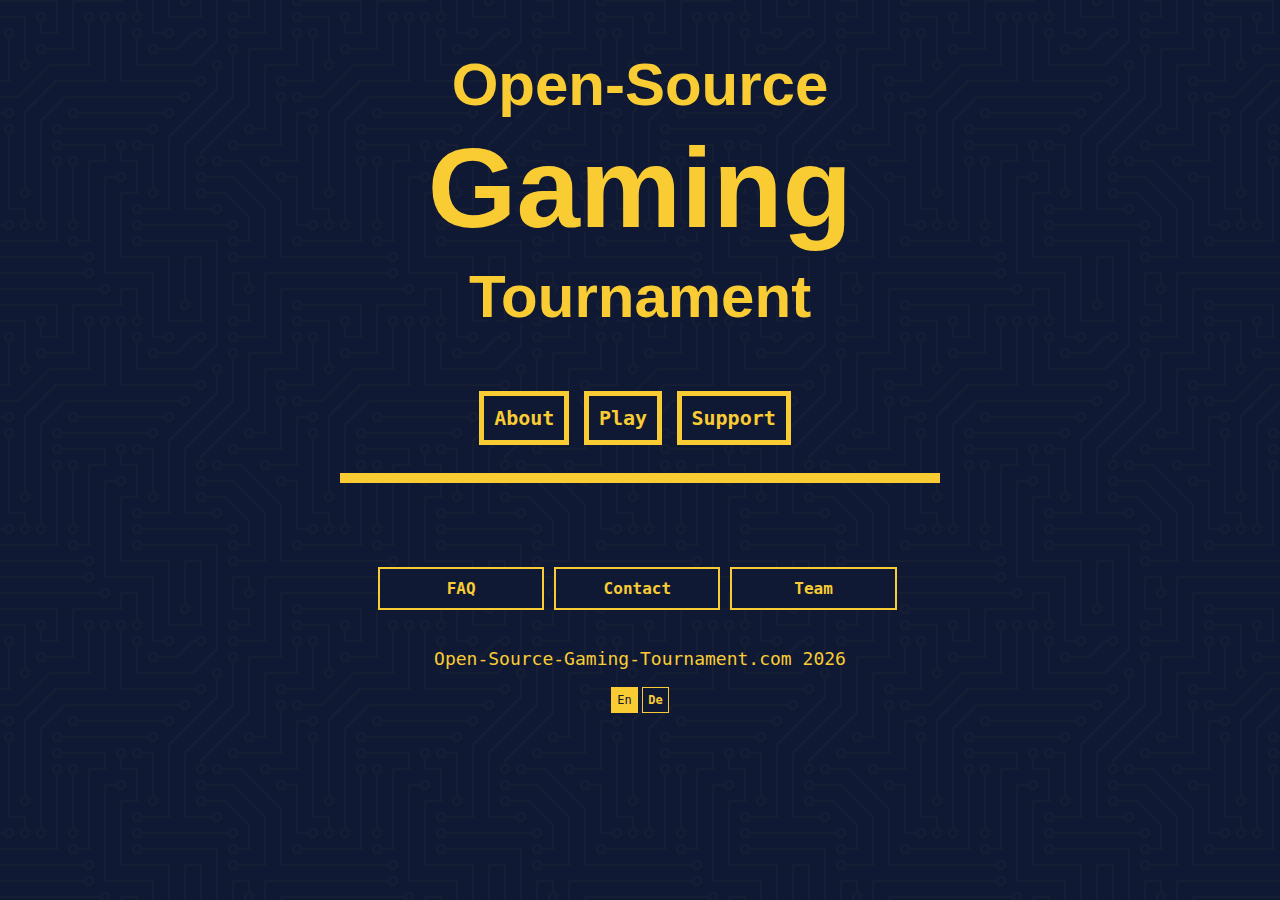
==== commit 46aa2445: "+ is now "and"" ====
--- a/index.html
+++ b/index.html
@@ -93,39 +93,42 @@
 
 
   <hr></hr>
-<center>
-
-
-</center>
+
 <div id="1" class="tabcontent">
 <div><div style="color: var(--bg);" id="btc-note">
 
+  <h2><b>Play and Discover awesome Open Source Projects or promote your own!</b></h2>
+  <p>The Open Source Gaming Tournament is a competition for players of selected open source games. The tournament is open to anyone who wants to participate, regardless of skill level or experience.</p>
+  
+  <h2>Pricepool so far:</h2>
   <center>
-    <h2>Pricepool so far:</h2>
+
     <h2 style=" font-size: 450%" id="balance">Loading...</h2>
   </center>
-
-  <hr></hr>
+  <p>The Pricepool is held in Bitcoin and will be split between the winners, developers and organizers. Everyone is welcome to contribute!</p>
+
+  <h2>Date:</h2>
   <center>
-  <h2>Date:</h2>
+
   <h2 style=" font-size: 300%" >10.Nov 2023</h2>
   </center>
-  <p>The Open Source Gaming Tournament is a competition for players of selected open source games. The tournament is open to anyone who wants to participate, regardless of skill level or experience.</p>
-  <p>The Pricepool will be split between the winners and developers.</p>
-  
+  <p>The exact gameplan and schedule will be announced shortly before the official Date.</p>
+
+  <h2>Games:</h2>
   <center>
-    <h2>Games:</h2>
+
   <a style="text-decoration:none;" href="https://supertuxkart.net/Main_Page"><img width="45%" src="media/SuperTuxCart-Logo.png" alt="SuperTuxKart-Logo">
   </a>	
   <a style="text-decoration:none;" href="https://play0ad.com/"><img width="45%" src="media/0ad-Logo.png" alt="0ad">
   </a>	
   </center>
- 
-
+  <br>
+  <p>SuperTuxCart and 0 A.D are our first selected games. Feel free to <a style="text-decoration:none;" href="mailto:info@Open-Source-Gaming-Tournament.com" >suggest</a> other open-source game projects! </p>
 </div></div>
 
 </div>
-
+<br>
+<br>
 
 
 <div id="2" class="tabcontent">
@@ -173,7 +176,7 @@
   </center>
   <br>
   <br>
-    <span style="font-size: 200%;">Pick game/s:</span>  
+    <span style="font-size: 200%;">3. Pick game/s:</span>  
     <br>
     <br>
     <label class="switch" required>
@@ -209,14 +212,14 @@
 
   <center>
     <h2>Contributing to the Prize Pool</h2>
-    <p>Everyone can contribute to the prize pool for the tournament, simply send bitcoin to this wallet address:</p>
+    <p>Everyone can contribute to the prize pool, simply send bitcoin to this wallet address:</p>
     <h2 style="word-break: break-all; font-size: 140%;" >bc1qw0va3gm52trycvcsyncamf2m2tumekm4najnwk</h2>
     <br>
     <img  title="bc1qw0va3gm52trycvcsyncamf2m2tumekm4najnwk" width="50%%" src="media/open_source_gaming_tournament_qr_BTC_yellow.png" alt="qr-code">
     <br>
     <br>
     <br>
-    <span style="font-size: 150%;">If you would like to be featured as a Supporter, please fill out the form below.</span>
+    <span style="font-size: 150%;">Be featured as a Sponsor! Just fill out the form below.</span>
     </center>
 
   <form action="https://api.staticforms.xyz/submit" method="post" id="staticform">
@@ -284,7 +287,7 @@
   A: Participation is free, but we encourage everyone to contribute to the prize pool, which is a bitcoin wallet. The biggest contributors will be displayed on the website.<br>
   <br>
   Q: How is the prize pool split between the winners and developers?<br>
-  A: The prize pool is split 50/50 between the winners and the developers of the games.<br>
+  A: The prize pool is split 50/50 between the winners, the developers of the games and the organizers<br>
   <br>
   Q: How do I contribute to the prize pool?<br>
   A: You can contribute to the prize pool by sending bitcoin to the address provided on the website. We accept contributions from anyone who wants to support the tournament.<br>
@@ -296,10 +299,7 @@
   A: The tournament dates will be announced on the website once they are confirmed. The tournament will last for several weeks, and winners will be announced after the tournament ends.<br>
   <br>
   Q: Can I play both games in the tournament?<br>
-  A: Yes, you can play both games in the tournament, and your scores in both games will be counted towards your total score.<br>
-  <br>
-  Q: How do I report my scores?<br>
-  A: You can report your scores on the website by logging in and submitting your scores for each game.<br>
+  A: Yes, you can play both games in the tournament!<br>
   <br>
   Q: Are there any rules for the tournament?<br>
   A: Yes, there are rules for the tournament, which will be posted on the website before the tournament starts. The rules will include information on cheating, fair play, and other guidelines for participants.<br>
